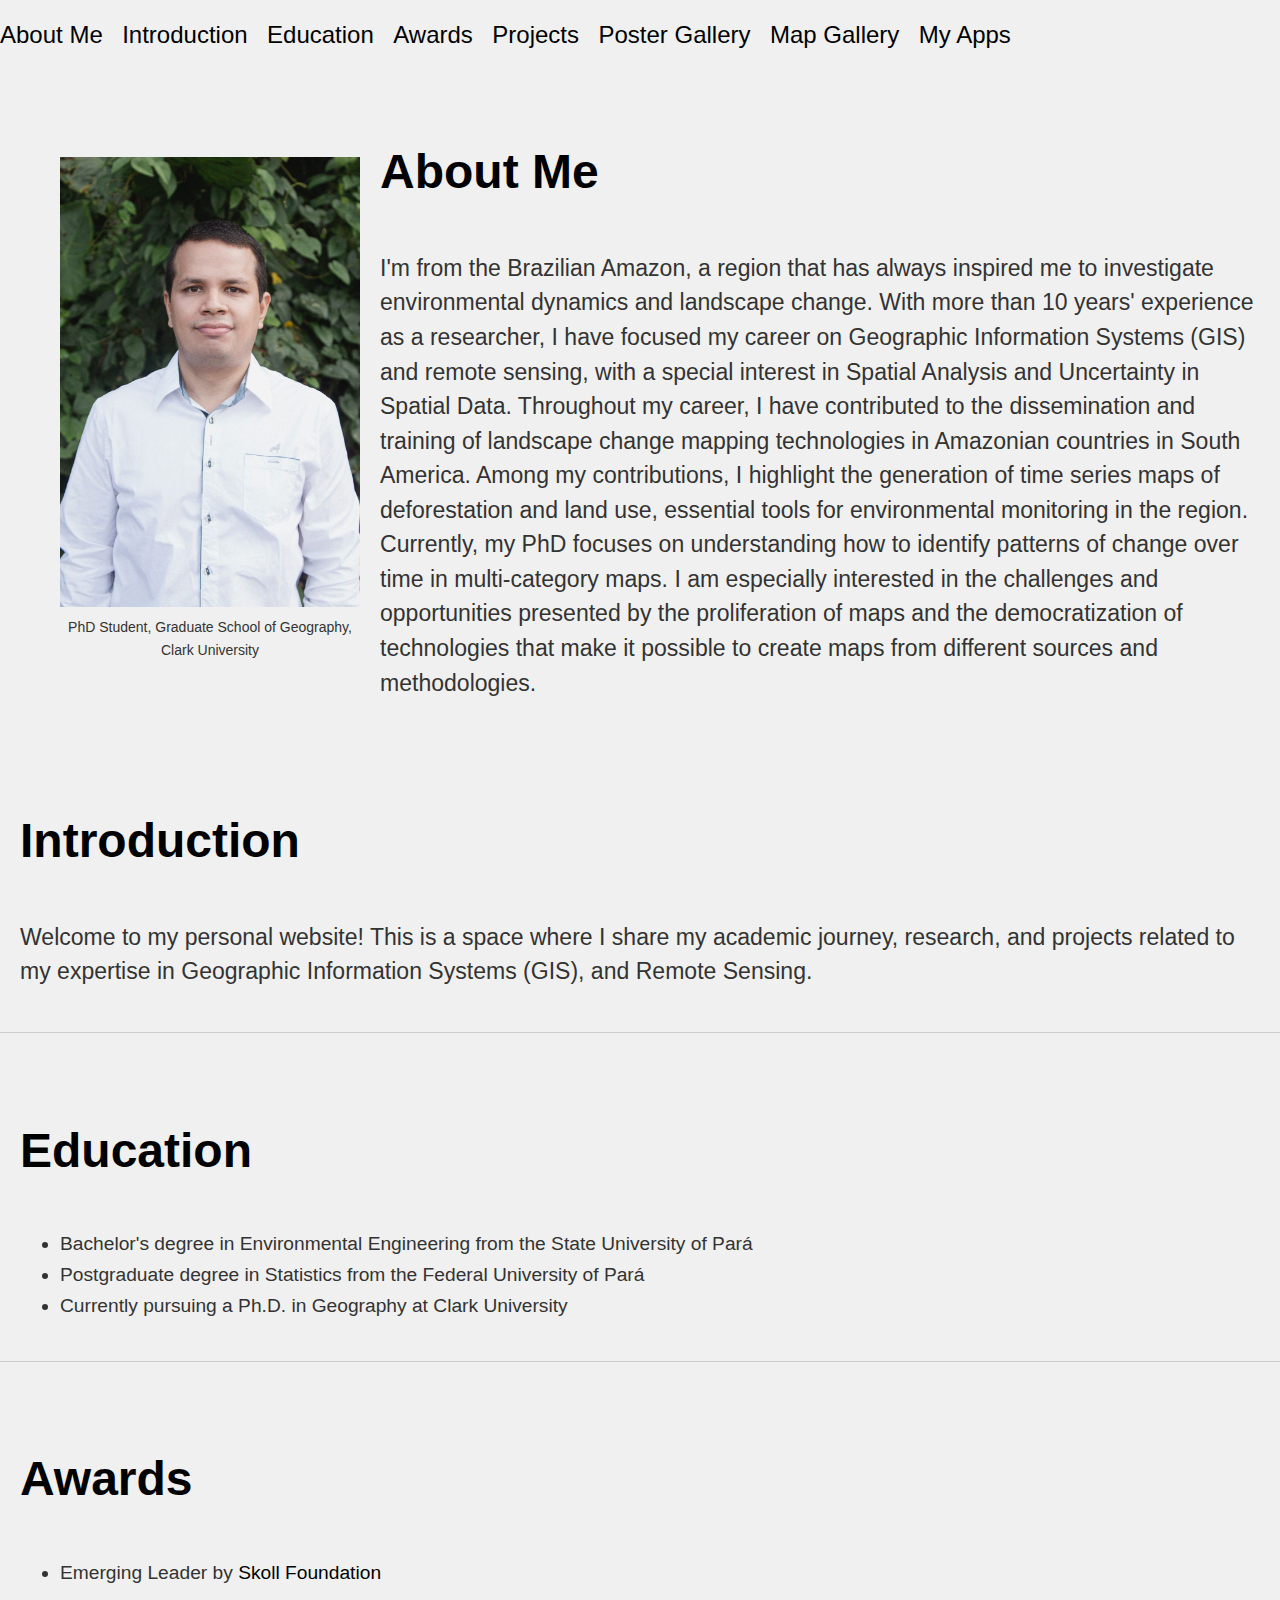
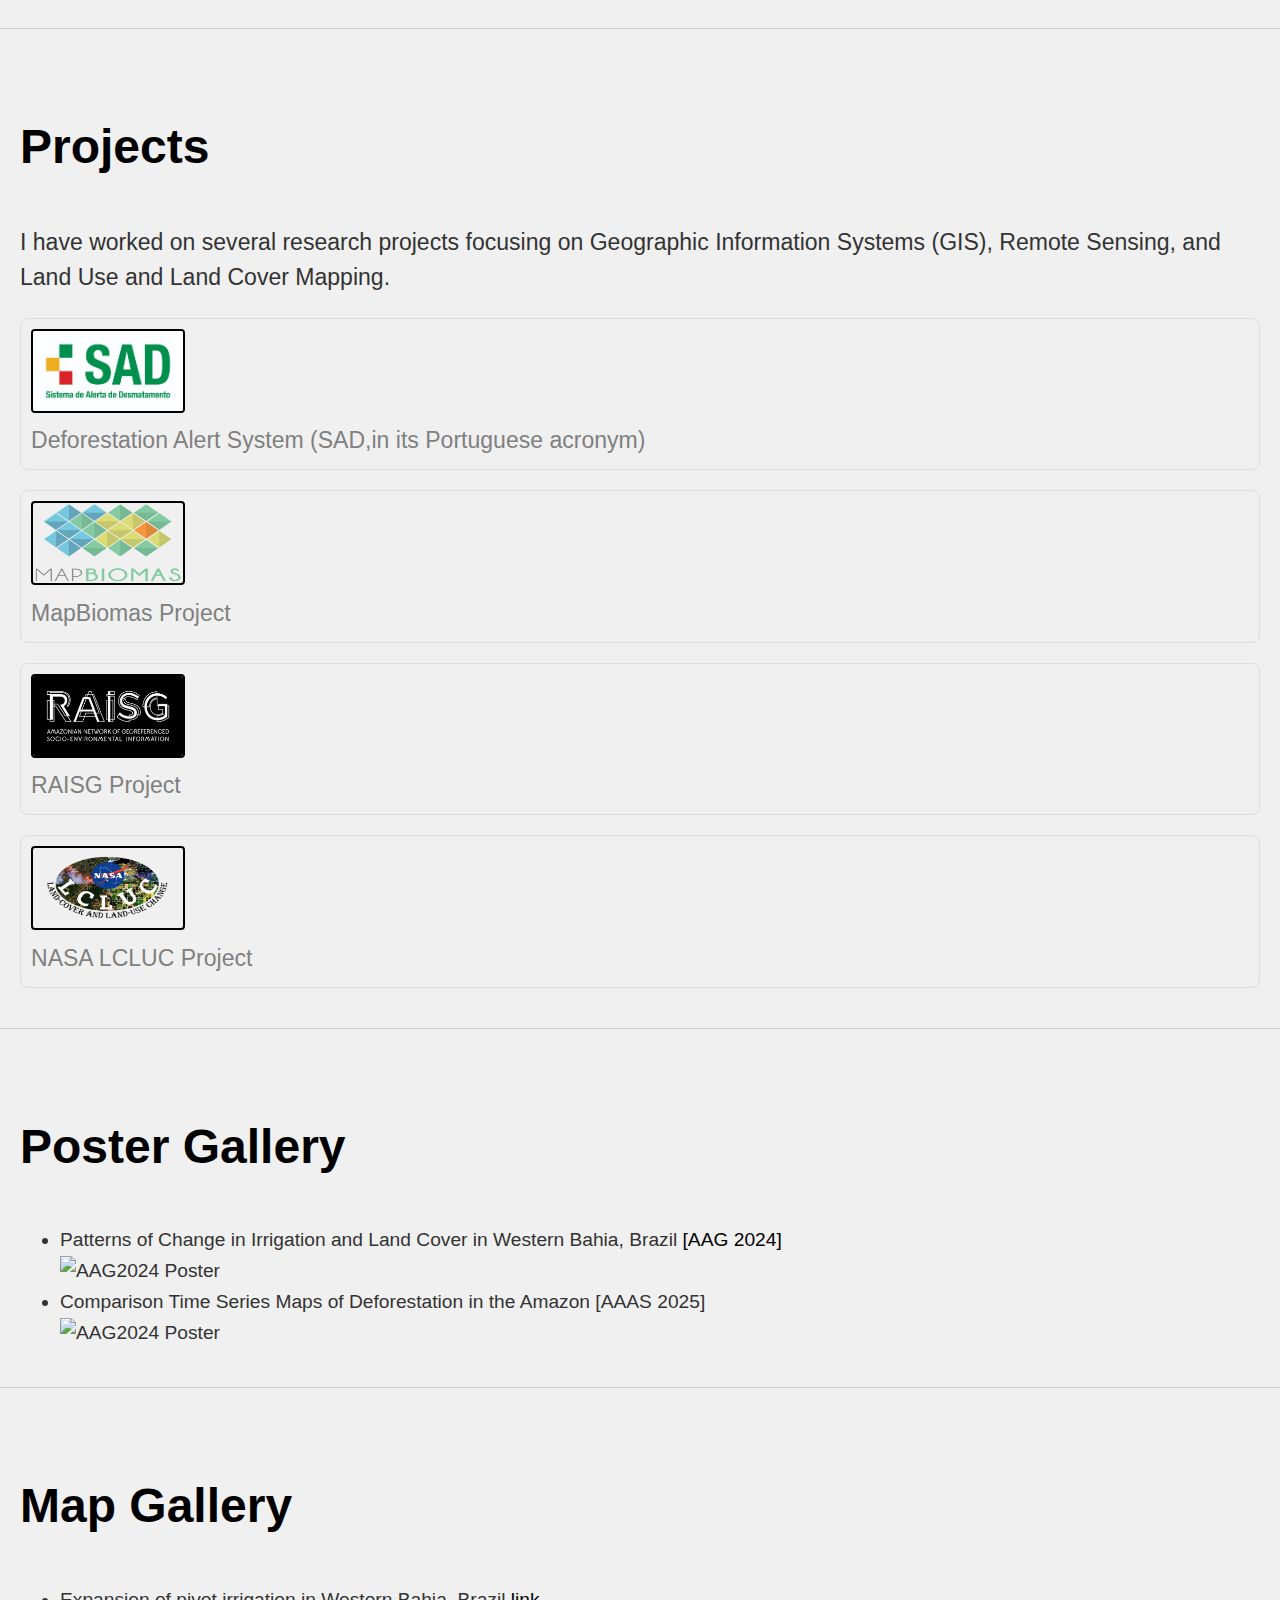
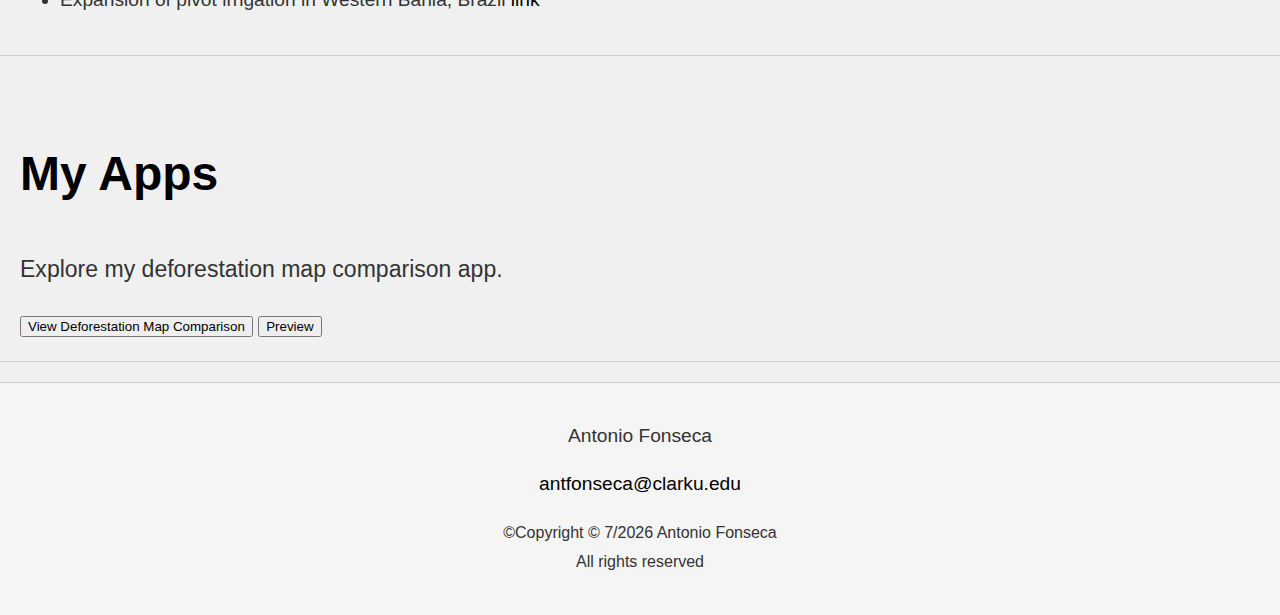
==== index.html @ 951af214 "updated" ====
<!DOCTYPE html>
<html class="no-js">
    <head>
        <meta charset="utf-8">
        <meta http-equiv="X-UA-Compatible" content="IE=edge">
        <title>Personal Website</title>
        <meta name="viewport" content="width=device-width, initial-scale=1.0">
        <link rel="stylesheet" href="styles.css">
    </head>
    <body>
        <!-- Header Navigation -->
        <header>
            <nav>
                <ul>
                    <li><a href="#about-me" aria-label="About Me">About Me</a></li>
                    <li><a href="#intro" aria-label="Introduction">Introduction</a></li>
                    <li><a href="#edu" aria-label="Education">Education</a></li>
                    <li><a href="#award" aria-label="Awards">Awards</a></li>
                    <li><a href="#Pro" aria-label="Projects">Projects</a></li>
                    <li><a href="#poster" aria-label="My Posters">Poster Gallery</a></li>
                    <li><a href="#map" aria-label="My Maps">Map Gallery</a></li>
                    <li><a href="#my-apps" aria-label="My Apps">My Apps</a></li>
                </ul>
            </nav>
        </header>

        <main>
            <!-- About Me Section -->
            <div class="intro-container" id="about-me">
                <figure>
                    <img class="headshot" src="photo_profile.jpg" alt="Profile Picture">
                    <figcaption style="font-size: 14px;">PhD Student, Graduate School of Geography, Clark University</figcaption>
                </figure>
                <div class="about-me">
                    <h2>About Me</h2>
                    <p>I'm from the Brazilian Amazon, a region that has always inspired me to investigate environmental dynamics and landscape change. With more than 10 years' experience as a researcher, I have focused my career on Geographic Information Systems (GIS) and remote sensing, with a special interest in Spatial Analysis and Uncertainty in Spatial Data.

                        Throughout my career, I have contributed to the dissemination and training of landscape change mapping technologies in Amazonian countries in South America. Among my contributions, I highlight the generation of time series maps of deforestation and land use, essential tools for environmental monitoring in the region.
                        
                        Currently, my PhD focuses on understanding how to identify patterns of change over time in multi-category maps. I am especially interested in the challenges and opportunities presented by the proliferation of maps and the democratization of technologies that make it possible to create maps from different sources and methodologies.</p>
                </div>
            </div>

            <!-- Introduction Section -->
            <section id="intro">
                <h2>Introduction</h2>
                <p>Welcome to my personal website! This is a space where I share my academic journey, research, and projects related to my expertise in Geographic Information Systems (GIS), and Remote Sensing.</p>
            </section>

            <!-- Education Section -->
            <section id="edu">
                <h2>Education</h2>
                <ul>
                    <li>Bachelor's degree in Environmental Engineering from the State University of Pará</li>
                    <li>Postgraduate degree in Statistics from the Federal University of Pará</li>
                    <li>Currently pursuing a Ph.D. in Geography at Clark University</li>
                </ul>
            </section>

            <!-- Award Section -->
            <section id="award">
                <h2>Awards</h2>
                <ul>
                    <li>Emerging Leader by <a href="https://skoll.org/community/emerging-leaders-initiative/" target="_blank">Skoll Foundation</a></li>
                </ul>
            </section>

            <!-- Projects Section -->
            <section id="Pro">
                <h2>Projects</h2>
                <p>I have worked on several research projects focusing on Geographic Information Systems (GIS), Remote Sensing, and Land Use and Land Cover Mapping.</p>

                <!-- SAD Logo with Link -->
                <div class="project-logo">
                    <figure>
                        <a href="https://imazon.org.br/en/imprensa/understanding-the-imazon-monitoring-system/" target="_blank" aria-label="Deforestation Alert System (SAD,in its Portuguese acronym)">
                            <img src="Logo_SAD.jpg" alt="SAD Logo">
                        </a>
                        <figcaption>Deforestation Alert System (SAD,in its Portuguese acronym)</figcaption>
                    </figure>
                </div>

                <!-- MapBiomas Logo with Link -->
                <div class="project-logo">
                    <figure>
                        <a href="https://brasil.mapbiomas.org/en/" target="_blank" aria-label="MapBiomas Project">
                            <img src="mapbiomas_logo.png" alt="MapBiomas Logo">
                        </a>
                        <figcaption>MapBiomas Project</figcaption>
                    </figure>
                </div>

                <!-- RAISG Logo with Link -->
                <div class="project-logo">
                    <figure>
                        <a href="https://www.raisg.org/en/" target="_blank" aria-label="RAISG Project">
                            <img src="raisg_logo.png" alt="RAISG Logo">
                        </a>
                        <figcaption>RAISG Project</figcaption>
                    </figure>
                </div>

                <!-- NASA LULC Logo with Link -->
                <div class="project-logo">
                    <figure style="margin-right: 20px;">
                        <a href="https://lcluc.umd.edu/node/39545" target="_blank" aria-label="NASA LCLUC Project">
                            <img src="nasa_lulc_logo.png" alt="NASA LULC Logo">
                        </a>
                        <figcaption>NASA LCLUC Project</figcaption>
                    </figure>
                </div>
            </section>

            <!-- Poster Section -->
            <section id="poster">
                <h2>Poster Gallery</h2>
                    <ul>
                        <li>Patterns of Change in Irrigation and Land Cover in Western Bahia, Brazil <a href="https://aag.secure-platform.com/aag2024/gallery/rounds/74/details/50856" target="_blank">[AAG 2024]</a></li>
                        <img src="https://raw.githubusercontent.com/antoniovfonseca/antoniovfonseca.github.io/main/antfonseca_aag2024poster.jpg" alt="AAG2024 Poster" width="50%" height="auto" />
                        <li>Comparison Time Series Maps of Deforestation in the Amazon [AAAS 2025]</li>
                        <img src="https://raw.githubusercontent.com/antoniovfonseca/antoniovfonseca.github.io/main/AAASEPosterAntonioFonseca1.jpg" alt="AAG2024 Poster" width="50%" height="auto" />
                    </ul>                    
            </section>

            <!-- Maps Section -->
            <section id="map">
                <h2>Map Gallery</h2>
                    <ul>
                        <li>Expansion of pivot irrigation in Western Bahia, Brazil <a href="https://antoniovfonseca.github.io/NASA/" target="_blank">link</a></li>
                    </ul>                    
            </section>

            <!-- My Apps Section -->
            <section id="my-apps">
                <h2>My Apps</h2>
                <p>Explore my deforestation map comparison app.</p>
                <button id="gee-app-button" aria-label="View Deforestation Map Comparison">View Deforestation Map Comparison</button>
                
                <!-- Add Open Pop-up Button -->
                <button id="open-popup" aria-label="Preview">Preview</button>
                
                <!-- Pop-up Window -->
                <div id="popup-window">
                    <!-- "X" Button to Close the Pop-up -->
                    <span id="close-btn" aria-label="Close Preview">&times;</span>
                    
                    <p>Overview of the GEE App:</p>
                    <img src="overview_app_gee.png" alt="GEE App Overview">
                </div>
            </section>
        </main>

        <!-- JavaScript for Buttons -->
        <script>
            // For GEE App Button
            const geeButton = document.getElementById('gee-app-button');
            geeButton.onclick = function() {
                window.open('https://ee-avfonseca.projects.earthengine.app/view/deforestation-map-comparison', '_blank');
            };

            // For Opening the Pop-up
            const open_button = document.getElementById('open-popup');
            const close_button = document.getElementById('close-btn');
            const popup = document.getElementById('popup-window');

            open_button.onclick = function() {
                popup.style.display = 'block';
            };

            close_button.onclick = function() {
                popup.style.display = 'none';
            };

            // Close the pop-up when clicking outside of it
            window.onclick = function(event) {
                if (event.target === popup) {
                    popup.style.display = 'none';
                }
            };
        </script>

        <!-- Footer Section -->
        <footer>
            <p>Antonio Fonseca</p>
            <p><a href="mailto:antfonseca@clarku.edu">antfonseca@clarku.edu</a></p>
            <p><small>&copy;Copyright &copy;
                <script>document.write(new Date().getMonth() + 1 + '/' + new Date().getFullYear());</script>
                Antonio Fonseca <br> All rights reserved</small></p>
        </footer>
    </body>
</html>
---- styles.css ----
/* Global styles for the entire page */
body {
    background-color: #f0f0f0;
    font-family: Arial, sans-serif;
    margin: 0;
    padding: 0;
    line-height: 1.6;
    color: #333;
    min-height: 100vh;
}

/* Styling for all sections */
section {
    font-size: 1.2em;
    padding: 20px;
    margin-bottom: 20px;
    border-bottom: 1px solid #ccc;
}

/* Style for all headings */
h2 {
    font-size: 2.5em;
    color: black;
}

/* Style for paragraphs */
p {
    font-size: 1.2em;
    line-height: 1.5;
}

/* Styling links inside figures in the project section */
.project-logo figure a {
    text-decoration: underline;
    color: darkgreen;
    transition: color 0.3s ease, text-decoration 0.3s ease;
}

/* Styling captions inside figures in the project section */
.project-logo figure figcaption {
    font-size: 1.2em;
    color: gray;
}

/* Style for all links */
a {
    color: black;
    text-decoration: none;
    transition: color 0.3s ease, text-decoration 0.3s ease;
}

a:hover {
    text-decoration: underline;
    color: darkblue;
}

/* Styling for navigation bar */
nav ul {
    list-style-type: none;
    padding: 0;
}

nav ul li {
    display: inline-block;
    margin-right: 15px;
    font-size: 1.5em;
}

/* Specific styling for the container with the profile picture */
.intro-container {
    display: flex;
    align-items: center;
    justify-content: flex-start;
    margin-top: 20px;
    padding: 20px;
    font-size: 1.2em;
}

.intro-container figure {
    margin-right: 20px; /* Space between the photo and text */
}

/* Styling for all figures and images */
figure {
    text-align: center;
}

img {
    max-width: 100%;
    height: auto;
}

/* Dimensions for the profile picture */
.headshot {
    max-width: 300px;
    height: auto;
}

/* Styles for project section */
.project-logo {
    display: flex;
    align-items: flex-start;
    justify-content: flex-start;
    margin-bottom: 20px;
    padding: 10px;
    border: 1px solid #ddd;
    border-radius: 8px;
    gap: 20px;
    margin-bottom: 20px;
    padding: 10px;
    border: 1px solid #ddd;
    border-radius: 8px;
}

.project-logo figure {
    margin: 0;
    text-align: left;
}

/* Fixed dimensions for project images */
.project-logo img {
    width: 150px;
    height: 80px;
    border: 2px solid black;
    border-radius: 4px;
}

/* Change link color */
.highlight_e {
    background-color: yellow;
}

/* Button color */
.highlight {
    background-color: yellow;
    border: 2px solid red;
    transition: background-color 0.5s ease;
}

/* Pop-up styling */
#popup-window {
    display: none;
    position: fixed;
    top: 20%;
    left: 30%;
    width: 40%;
    background-color: white;
    border: 2px solid black;
    padding: 20px;
    position: relative;
    box-shadow: 0 4px 8px rgba(0,0,0,0.1);
    border-radius: 8px;
}

#close-btn {
    position: absolute;
    top: 10px;
    right: 20px;
    cursor: pointer;
    font-size: 24px;
}

/* Styling for footer */
footer {
    background-color: #f5f5f5;
    border-top: 1px solid #ccc;
    padding: 20px;
    text-align: center;
}

/* Media Queries for Responsiveness */
@media (max-width: 768px) {
    nav ul li {
        display: block;
        margin-right: 0;
        margin-bottom: 10px;
    }
    .intro-container {
        flex-direction: column;
        align-items: flex-start;
    }
    .headshot {
        width: 100%;
        height: auto;
    }
    #popup-window {
        width: 80%;
        left: 10%;
    }
}

@media (max-width: 480px) {
    h2 {
        font-size: 2em;
    }
    p {
        font-size: 1.2em;
    }
    .project-logo img {
        width: 100px;
        height: 60px;
    }
}
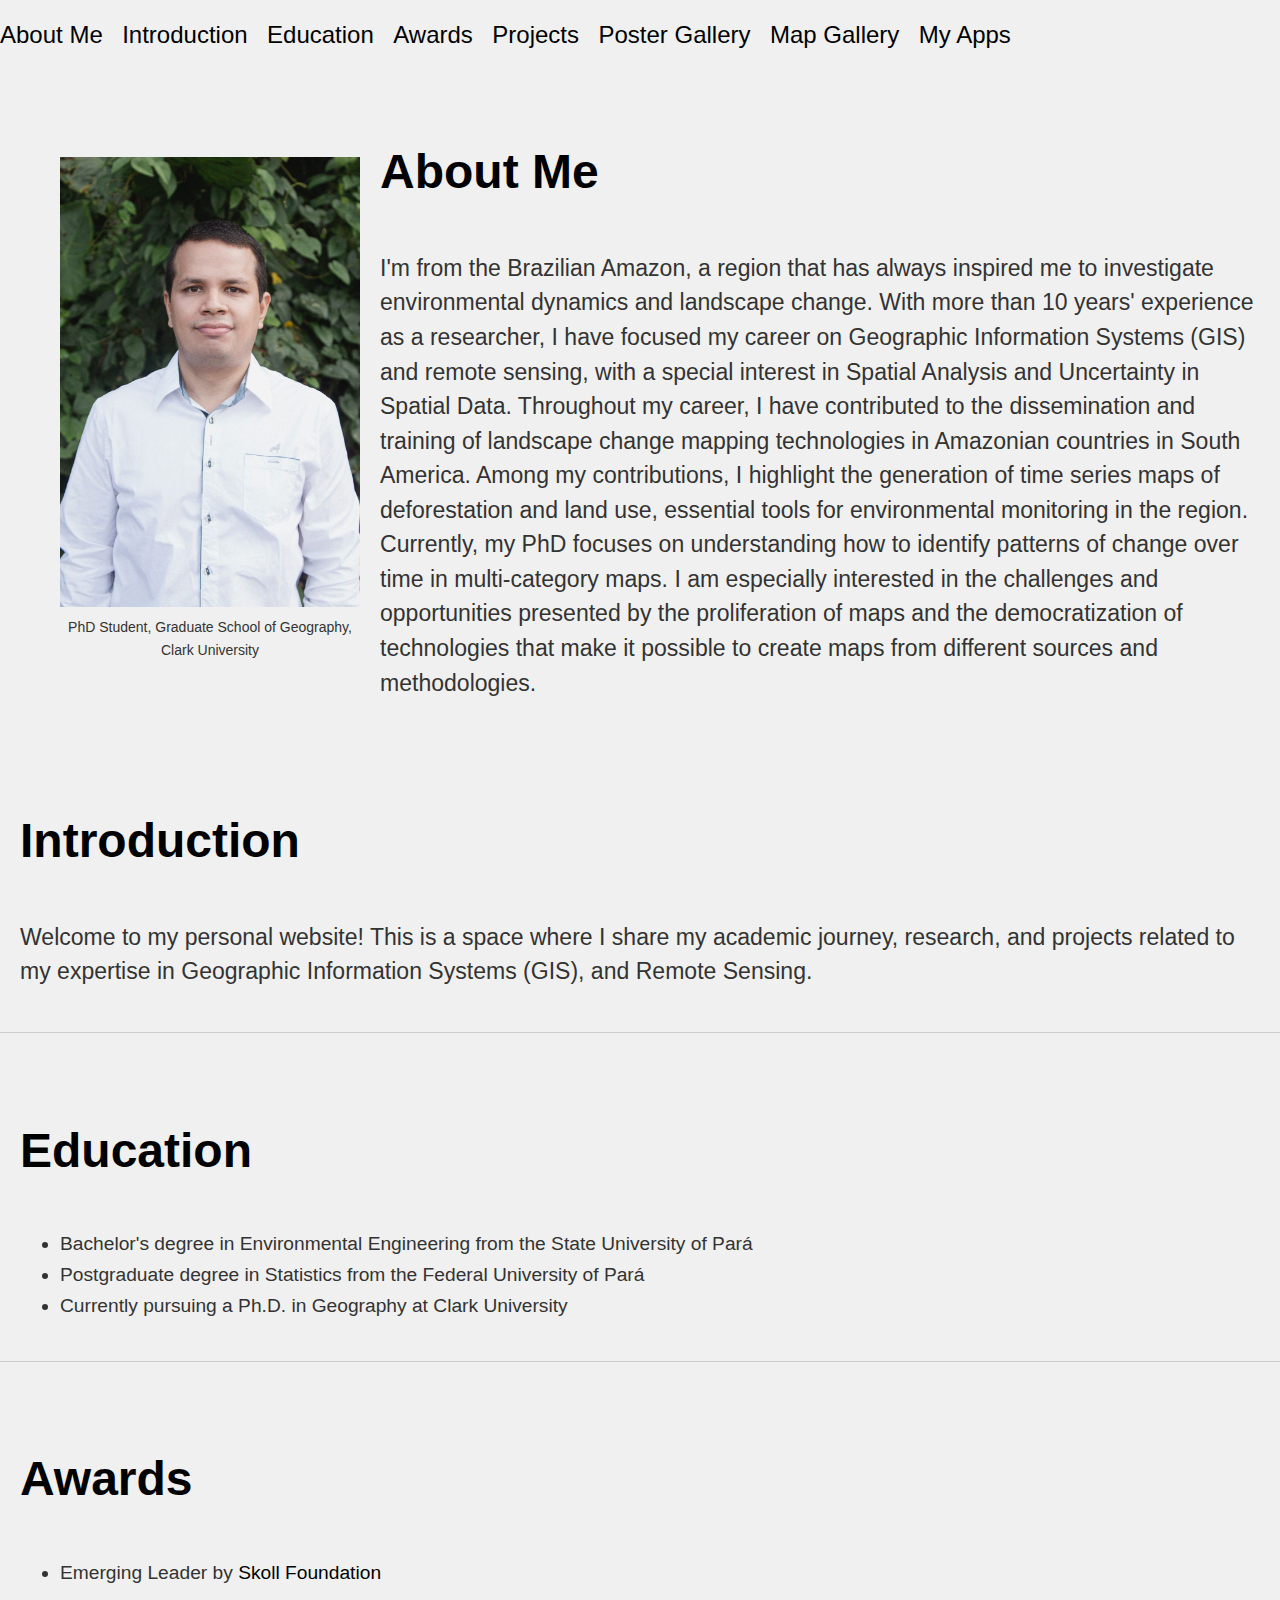
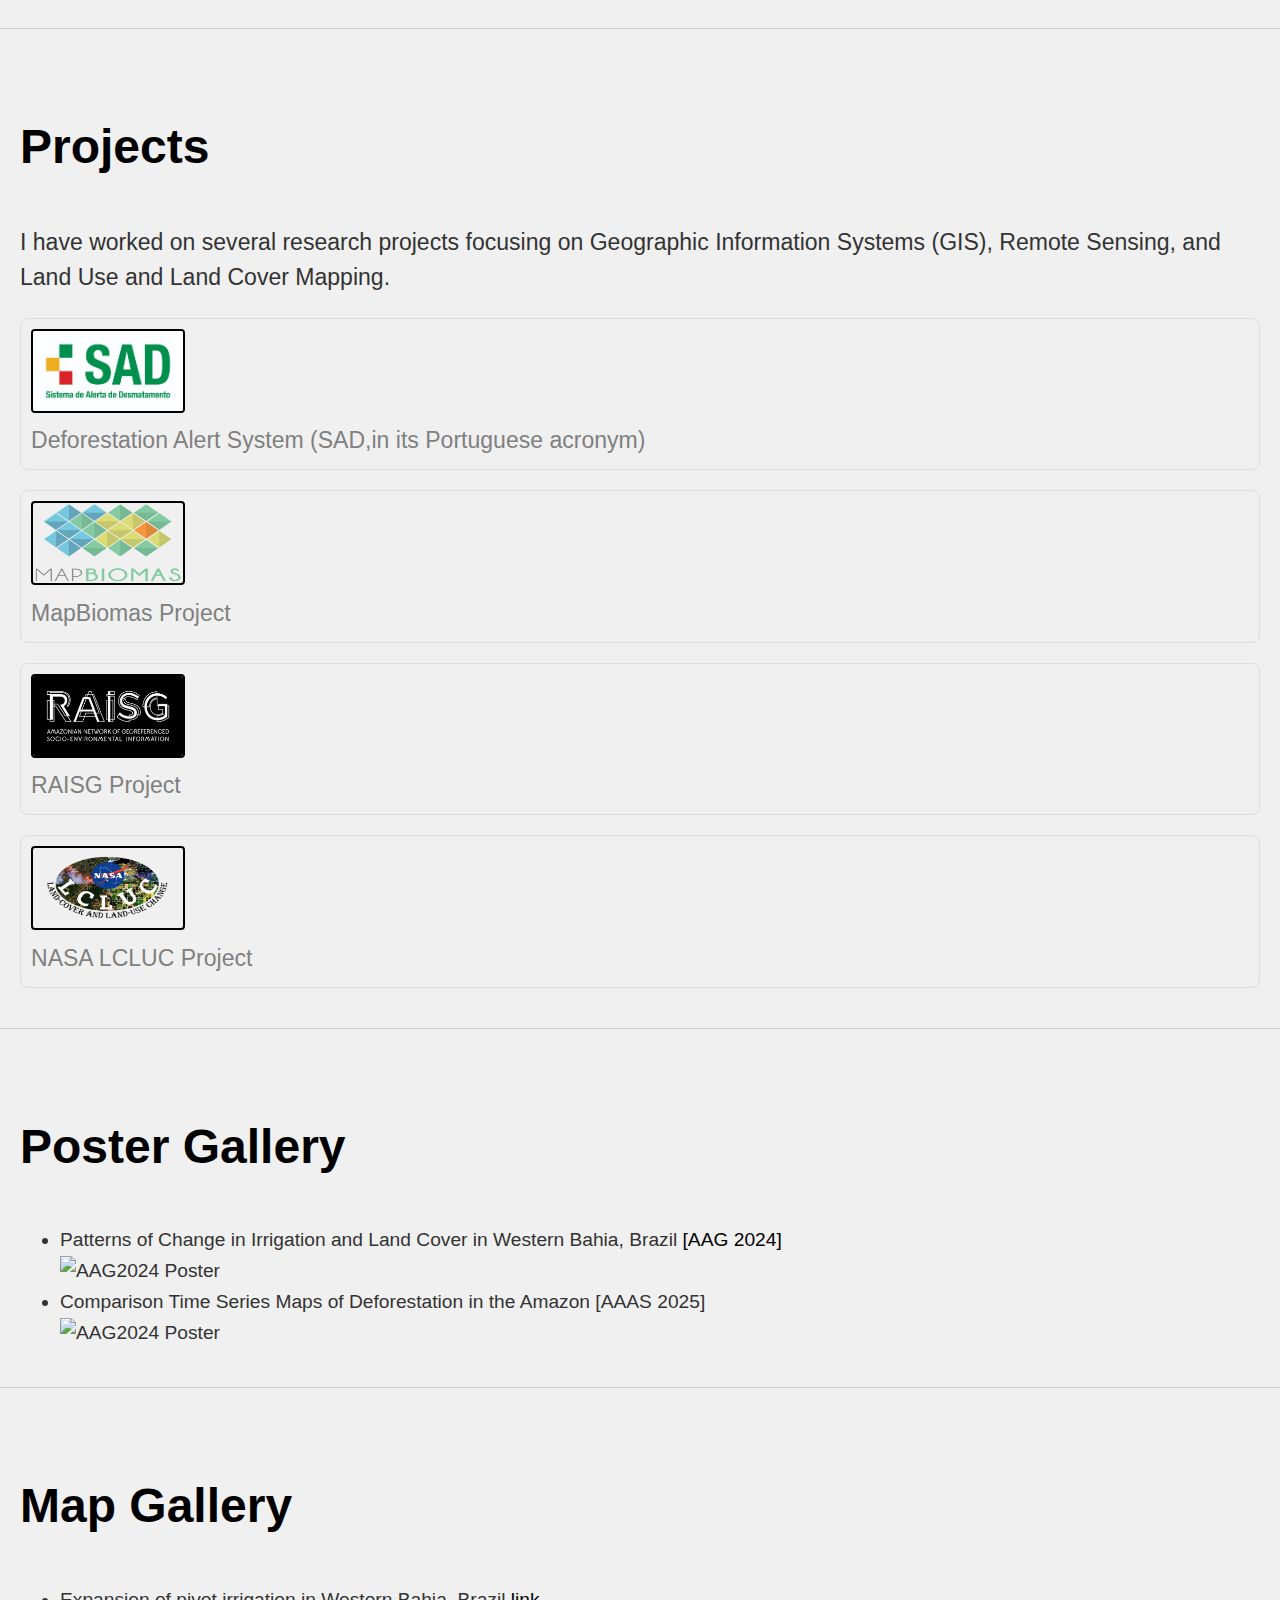
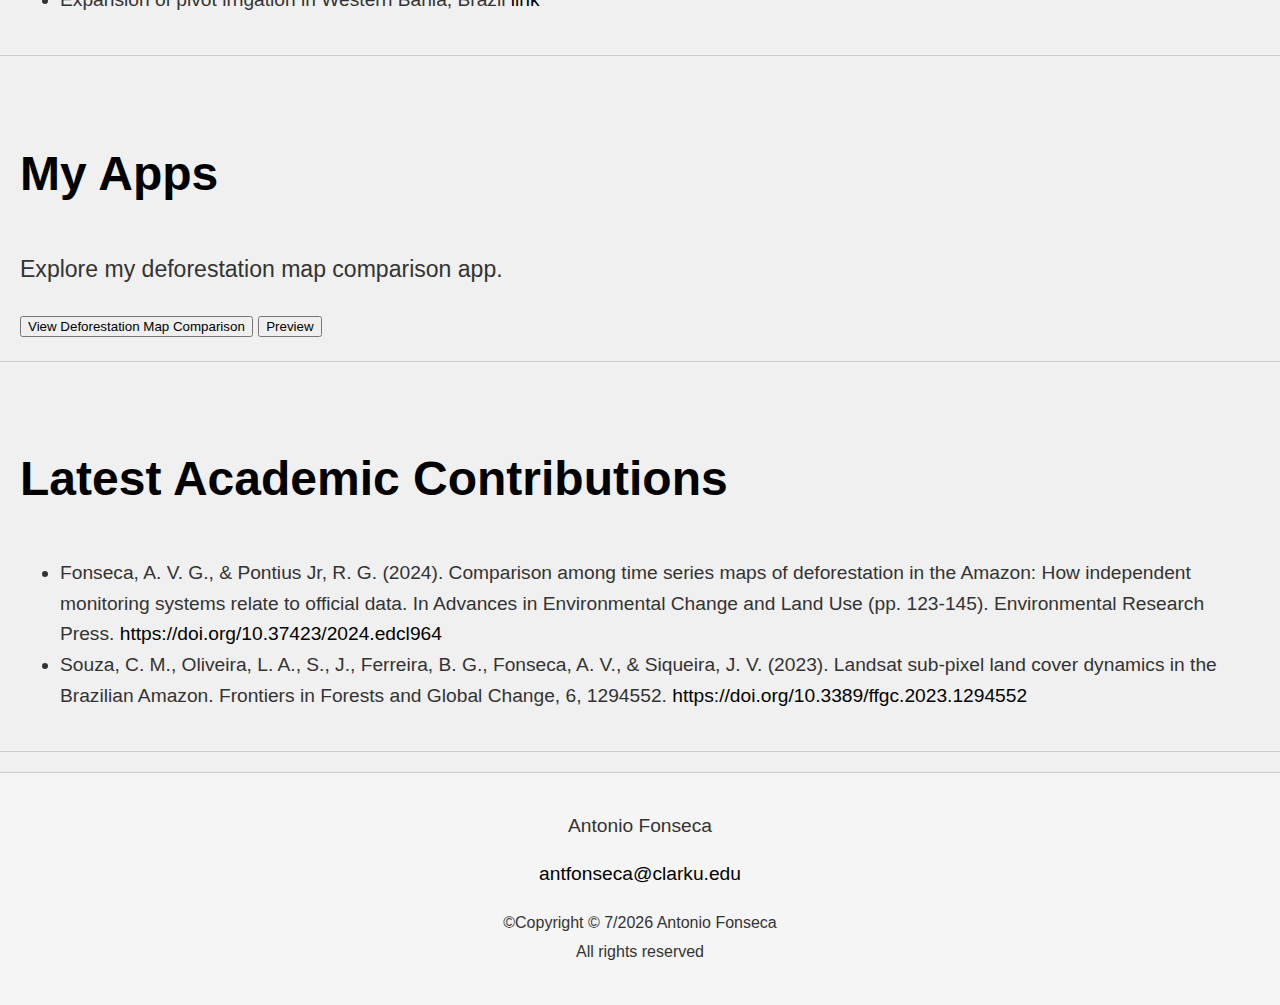
==== commit 0d4e8b24: "updated" ====
--- a/index.html
+++ b/index.html
@@ -179,6 +179,16 @@
             };
         </script>
 
+            <!-- Latest Academic Contributions -->
+            <section id="pub">
+                <h2>Latest Academic Contributions</h2>
+                    <ul>
+                        <li>Fonseca, A. V. G., & Pontius Jr, R. G. (2024). Comparison among time series maps of deforestation in the Amazon: How independent monitoring systems relate to official data. In Advances in Environmental Change and Land Use (pp. 123-145). Environmental Research Press. <a href="https://doi.org/10.37423/2024.edcl964" target="_blank">https://doi.org/10.37423/2024.edcl964</a></li>
+                        
+                        <li>Souza, C. M., Oliveira, L. A., S., J., Ferreira, B. G., Fonseca, A. V., & Siqueira, J. V. (2023). Landsat sub-pixel land cover dynamics in the Brazilian Amazon. Frontiers in Forests and Global Change, 6, 1294552. <a href="https://doi.org/10.3389/ffgc.2023.1294552" target="_blank">https://doi.org/10.3389/ffgc.2023.1294552</a></li>
+                    </ul>                    
+            </section>
+
         <!-- Footer Section -->
         <footer>
             <p>Antonio Fonseca</p>
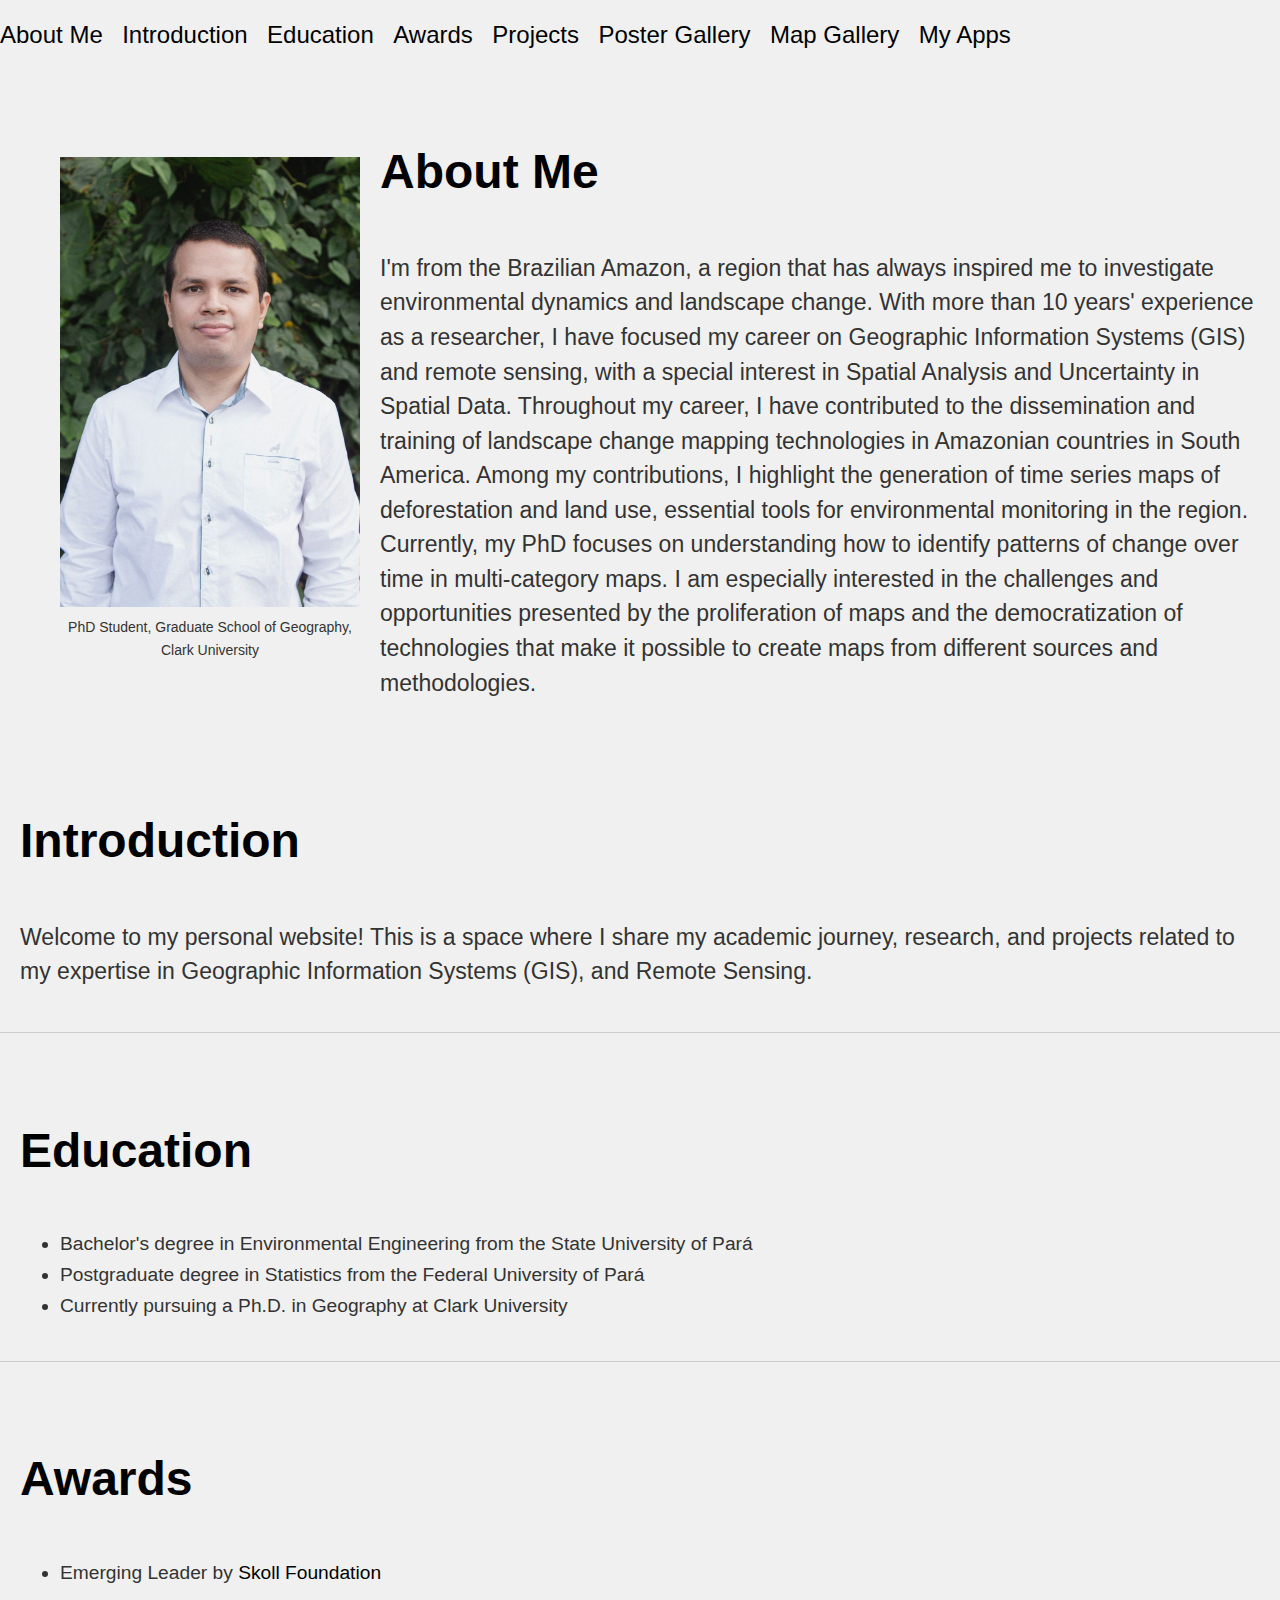
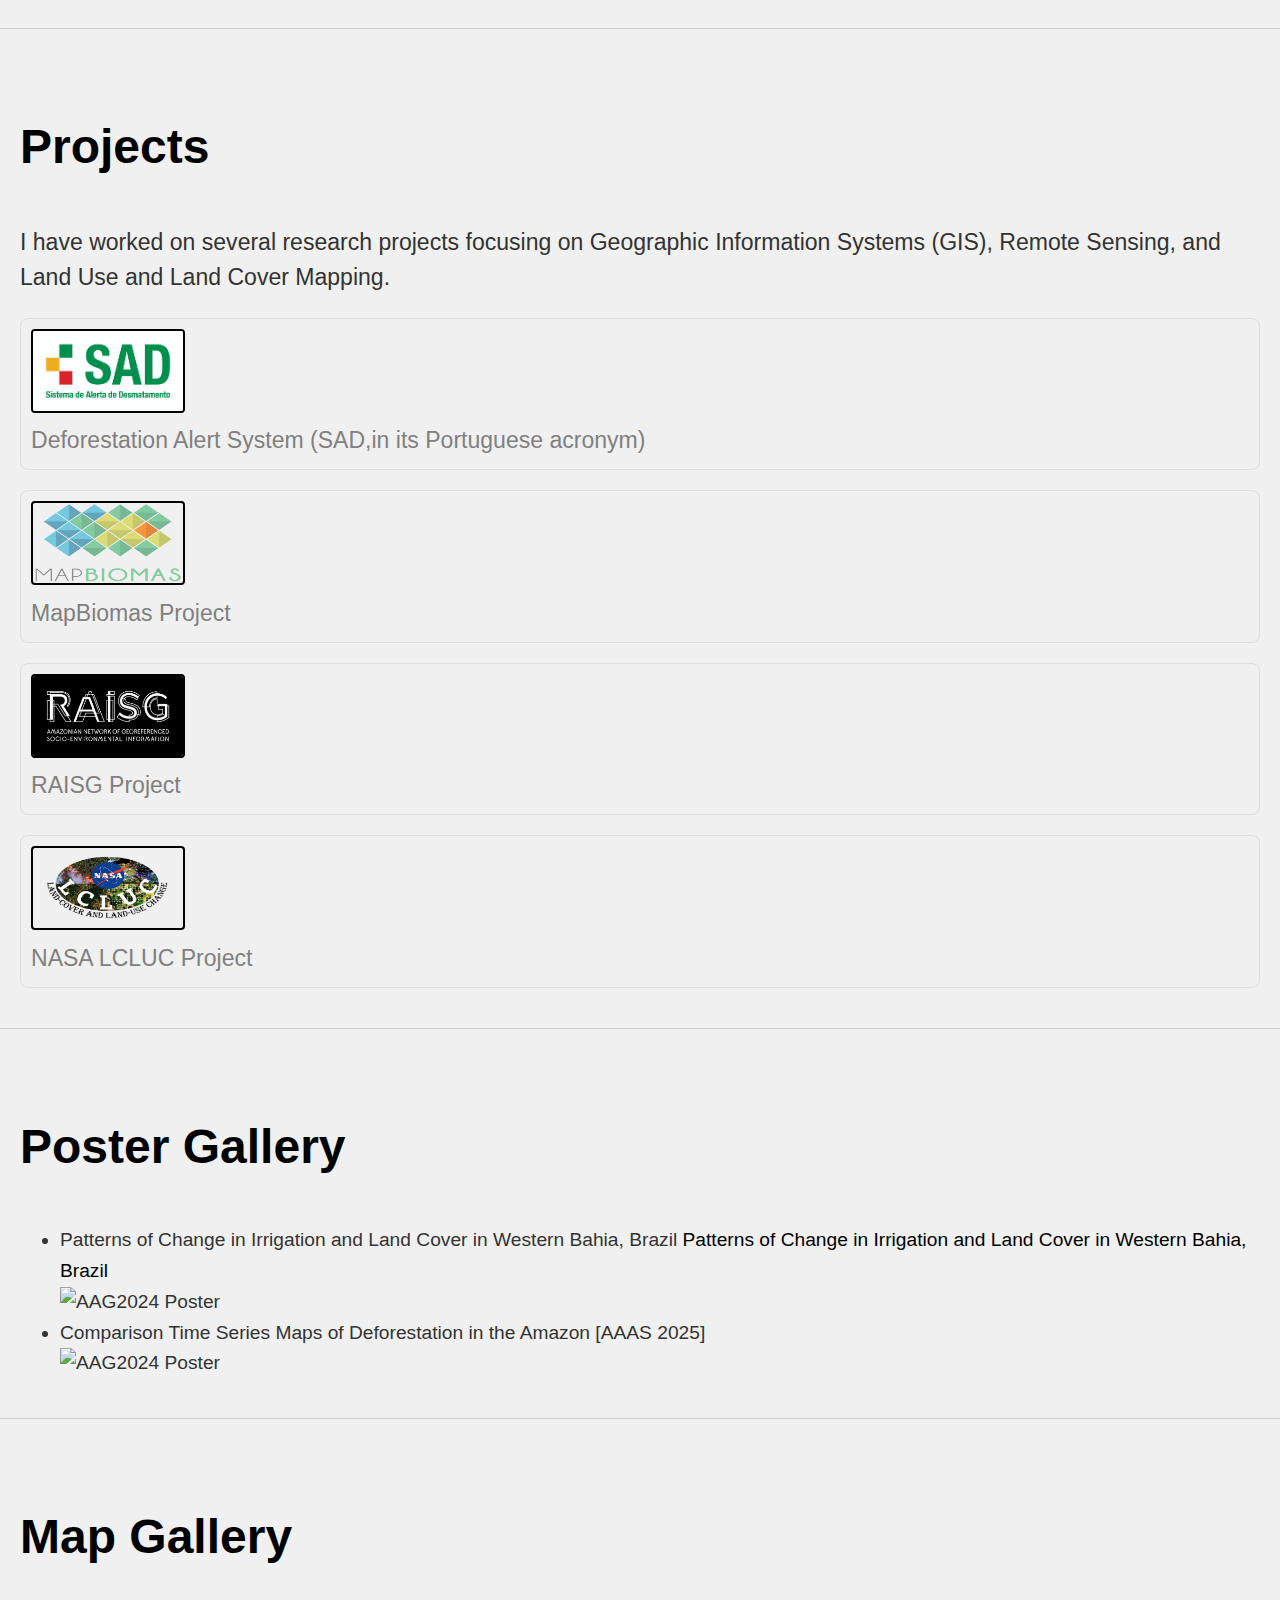
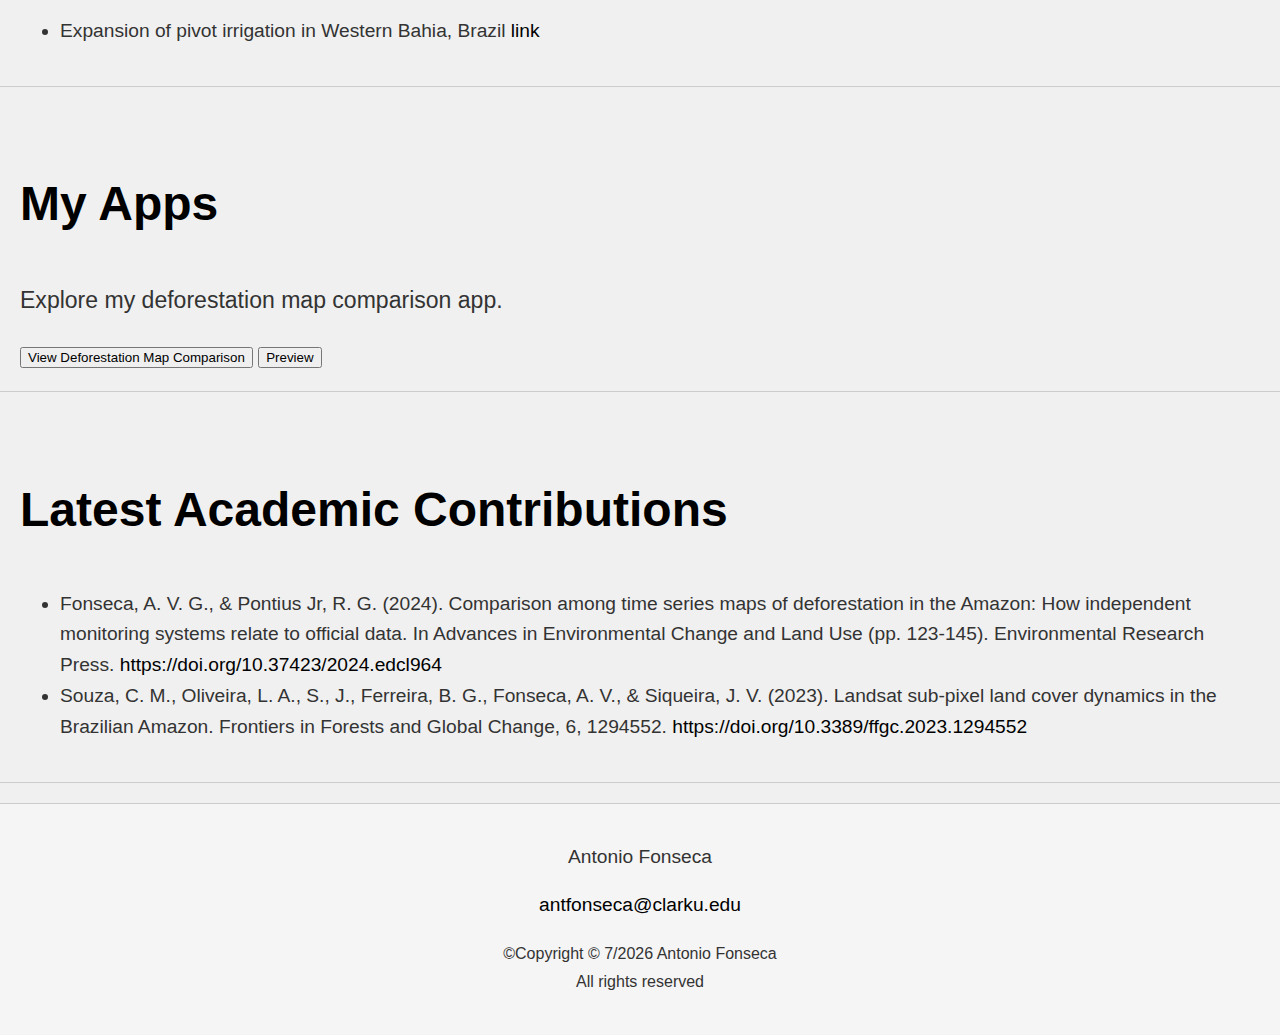
==== commit c11847e8: "updated" ====
--- a/index.html
+++ b/index.html
@@ -115,7 +115,7 @@
             <section id="poster">
                 <h2>Poster Gallery</h2>
                     <ul>
-                        <li>Patterns of Change in Irrigation and Land Cover in Western Bahia, Brazil <a href="https://aag.secure-platform.com/aag2024/gallery/rounds/74/details/50856" target="_blank">[AAG 2024]</a></li>
+                        <li>Patterns of Change in Irrigation and Land Cover in Western Bahia, Brazil <a href="https://aag.secure-platform.com/aag2024/gallery/rounds/74/details/50856" target="_blank">Patterns of Change in Irrigation and Land Cover in Western Bahia, Brazil</a></li>
                         <img src="https://raw.githubusercontent.com/antoniovfonseca/antoniovfonseca.github.io/main/antfonseca_aag2024poster.jpg" alt="AAG2024 Poster" width="50%" height="auto" />
                         <li>Comparison Time Series Maps of Deforestation in the Amazon [AAAS 2025]</li>
                         <img src="https://raw.githubusercontent.com/antoniovfonseca/antoniovfonseca.github.io/main/AAASEPosterAntonioFonseca1.jpg" alt="AAG2024 Poster" width="50%" height="auto" />
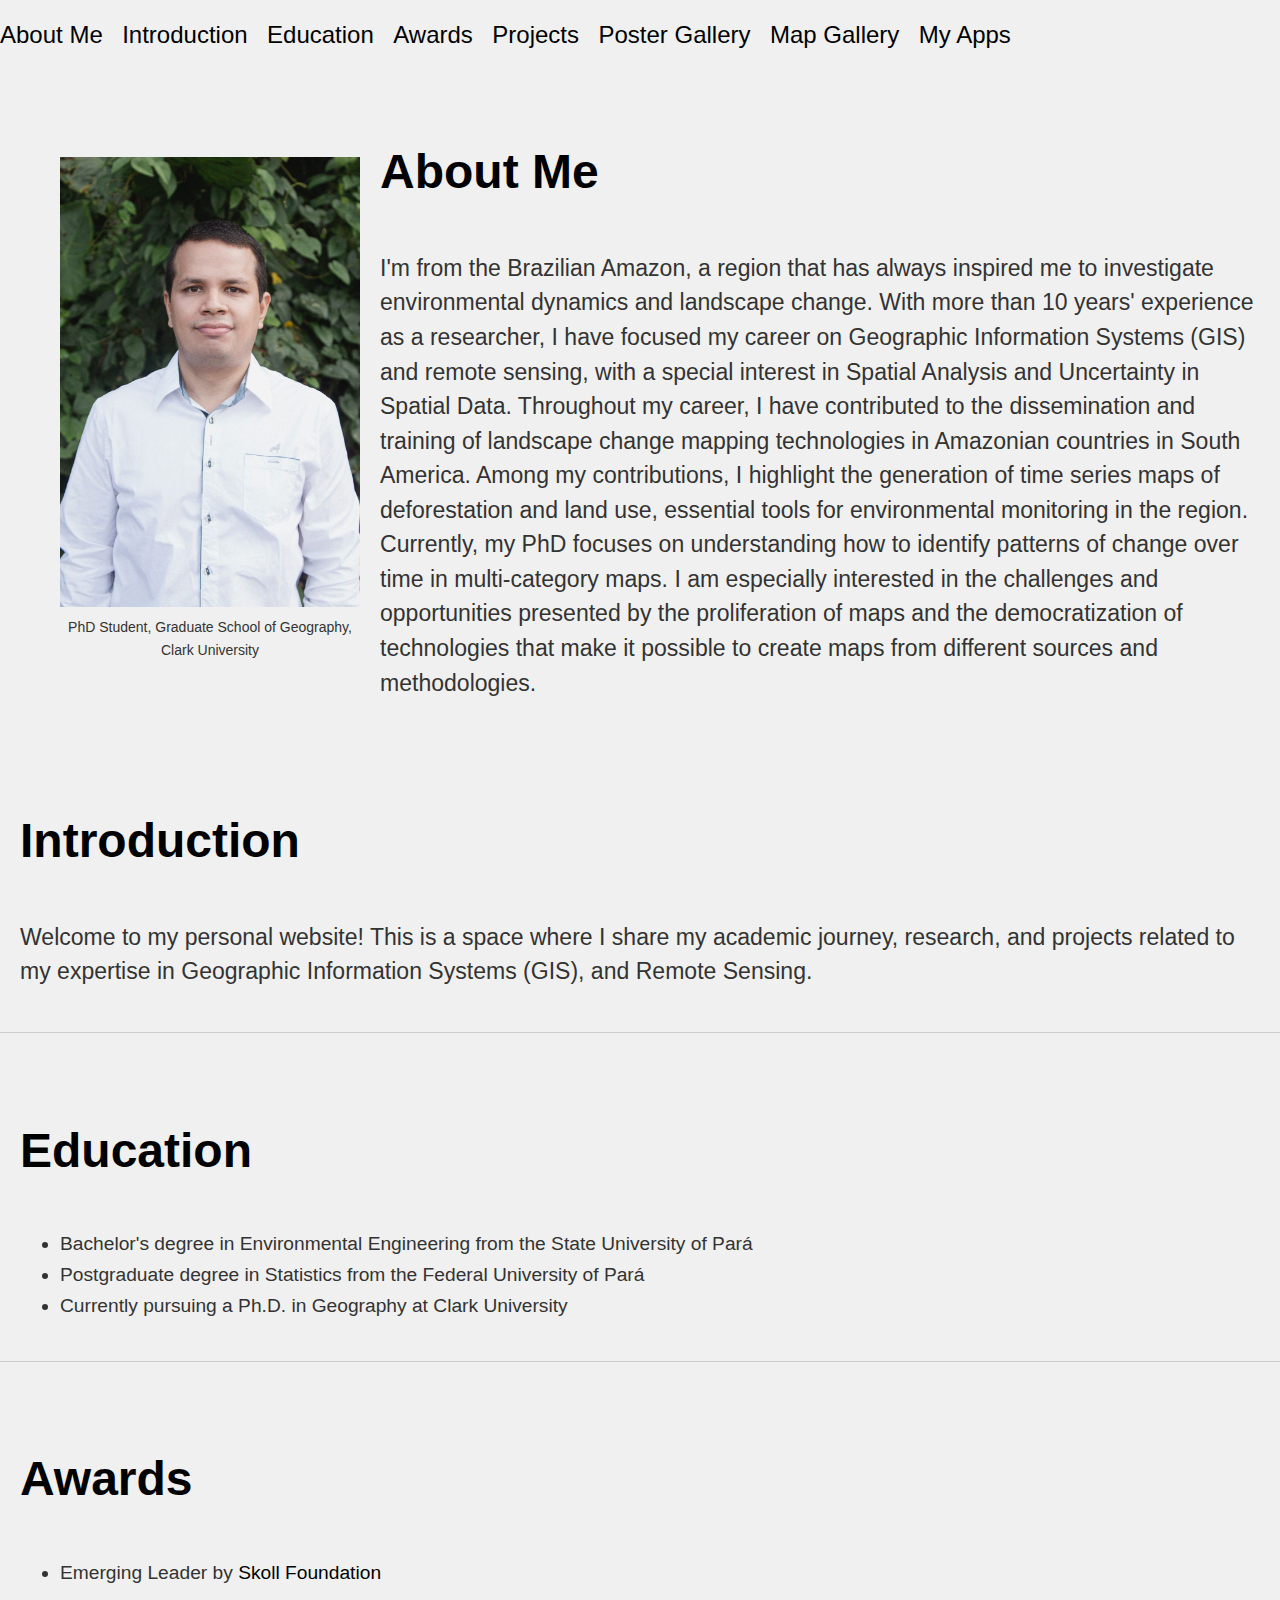
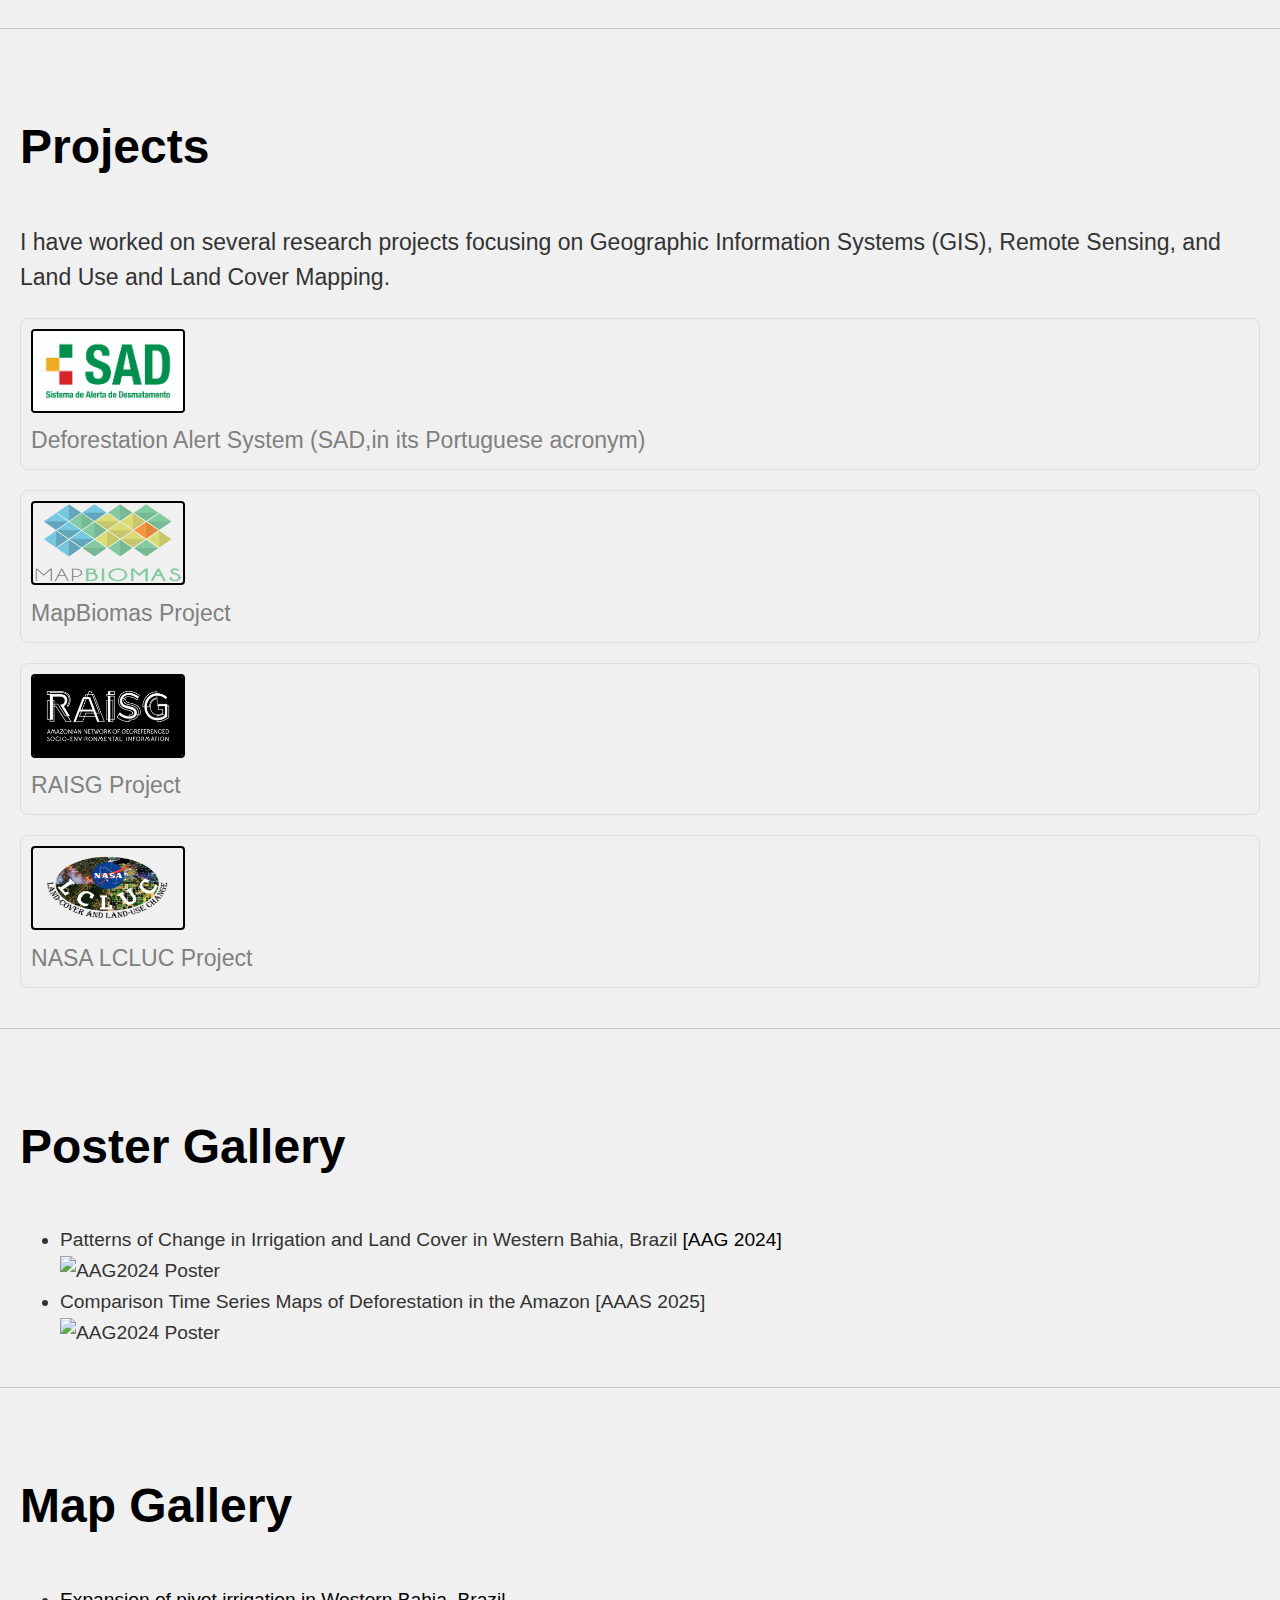
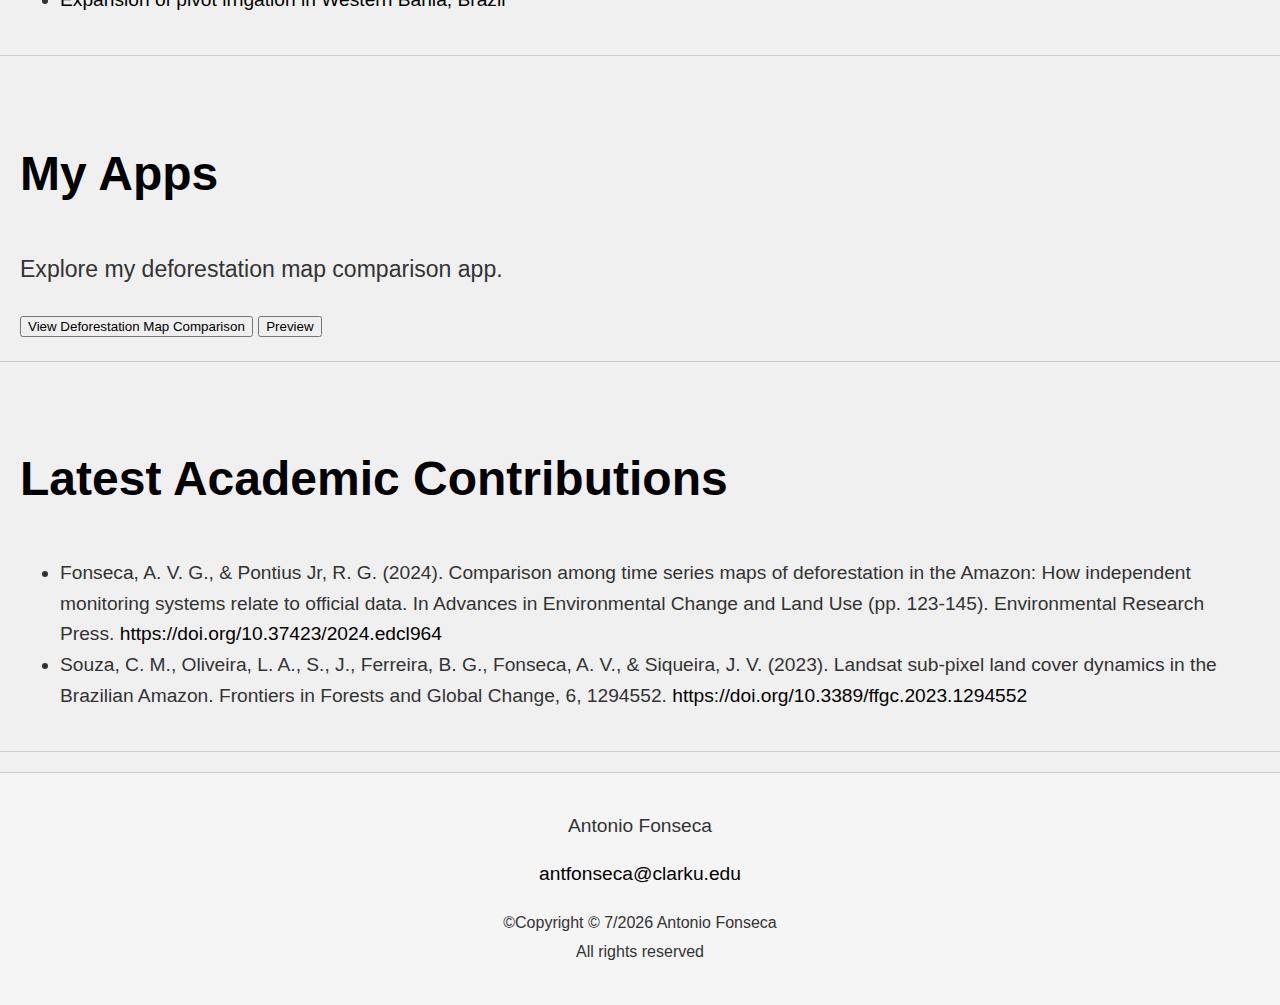
==== commit 7b40db28: "updated" ====
--- a/index.html
+++ b/index.html
@@ -115,7 +115,7 @@
             <section id="poster">
                 <h2>Poster Gallery</h2>
                     <ul>
-                        <li>Patterns of Change in Irrigation and Land Cover in Western Bahia, Brazil <a href="https://aag.secure-platform.com/aag2024/gallery/rounds/74/details/50856" target="_blank">Patterns of Change in Irrigation and Land Cover in Western Bahia, Brazil</a></li>
+                        <li>Patterns of Change in Irrigation and Land Cover in Western Bahia, Brazil <a href="https://aag.secure-platform.com/aag2024/gallery/rounds/74/details/50856" target="_blank">[AAG 2024]</a></li>
                         <img src="https://raw.githubusercontent.com/antoniovfonseca/antoniovfonseca.github.io/main/antfonseca_aag2024poster.jpg" alt="AAG2024 Poster" width="50%" height="auto" />
                         <li>Comparison Time Series Maps of Deforestation in the Amazon [AAAS 2025]</li>
                         <img src="https://raw.githubusercontent.com/antoniovfonseca/antoniovfonseca.github.io/main/AAASEPosterAntonioFonseca1.jpg" alt="AAG2024 Poster" width="50%" height="auto" />
@@ -126,7 +126,7 @@
             <section id="map">
                 <h2>Map Gallery</h2>
                     <ul>
-                        <li>Expansion of pivot irrigation in Western Bahia, Brazil <a href="https://antoniovfonseca.github.io/NASA/" target="_blank">link</a></li>
+                        <li><a href="https://antoniovfonseca.github.io/NASA/" target="_blank">Expansion of pivot irrigation in Western Bahia, Brazil</a></li>
                     </ul>                    
             </section>
 
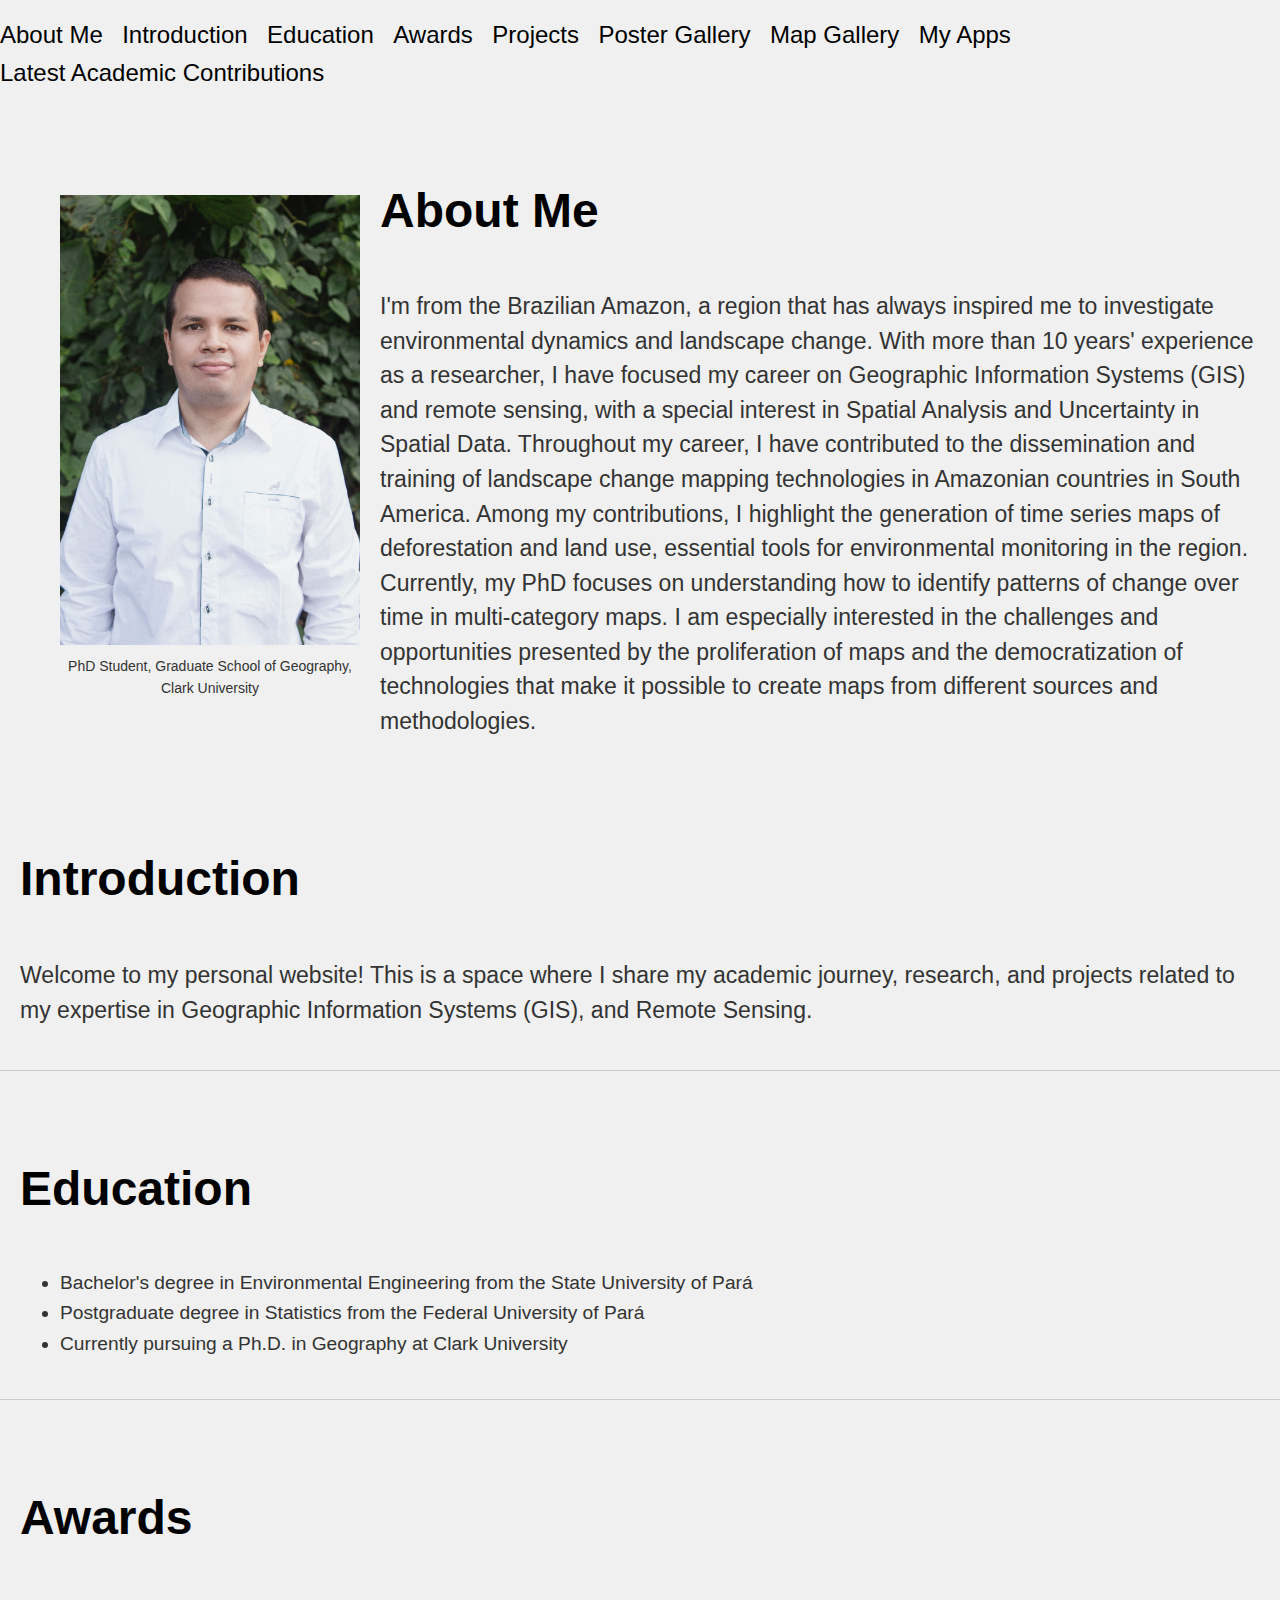
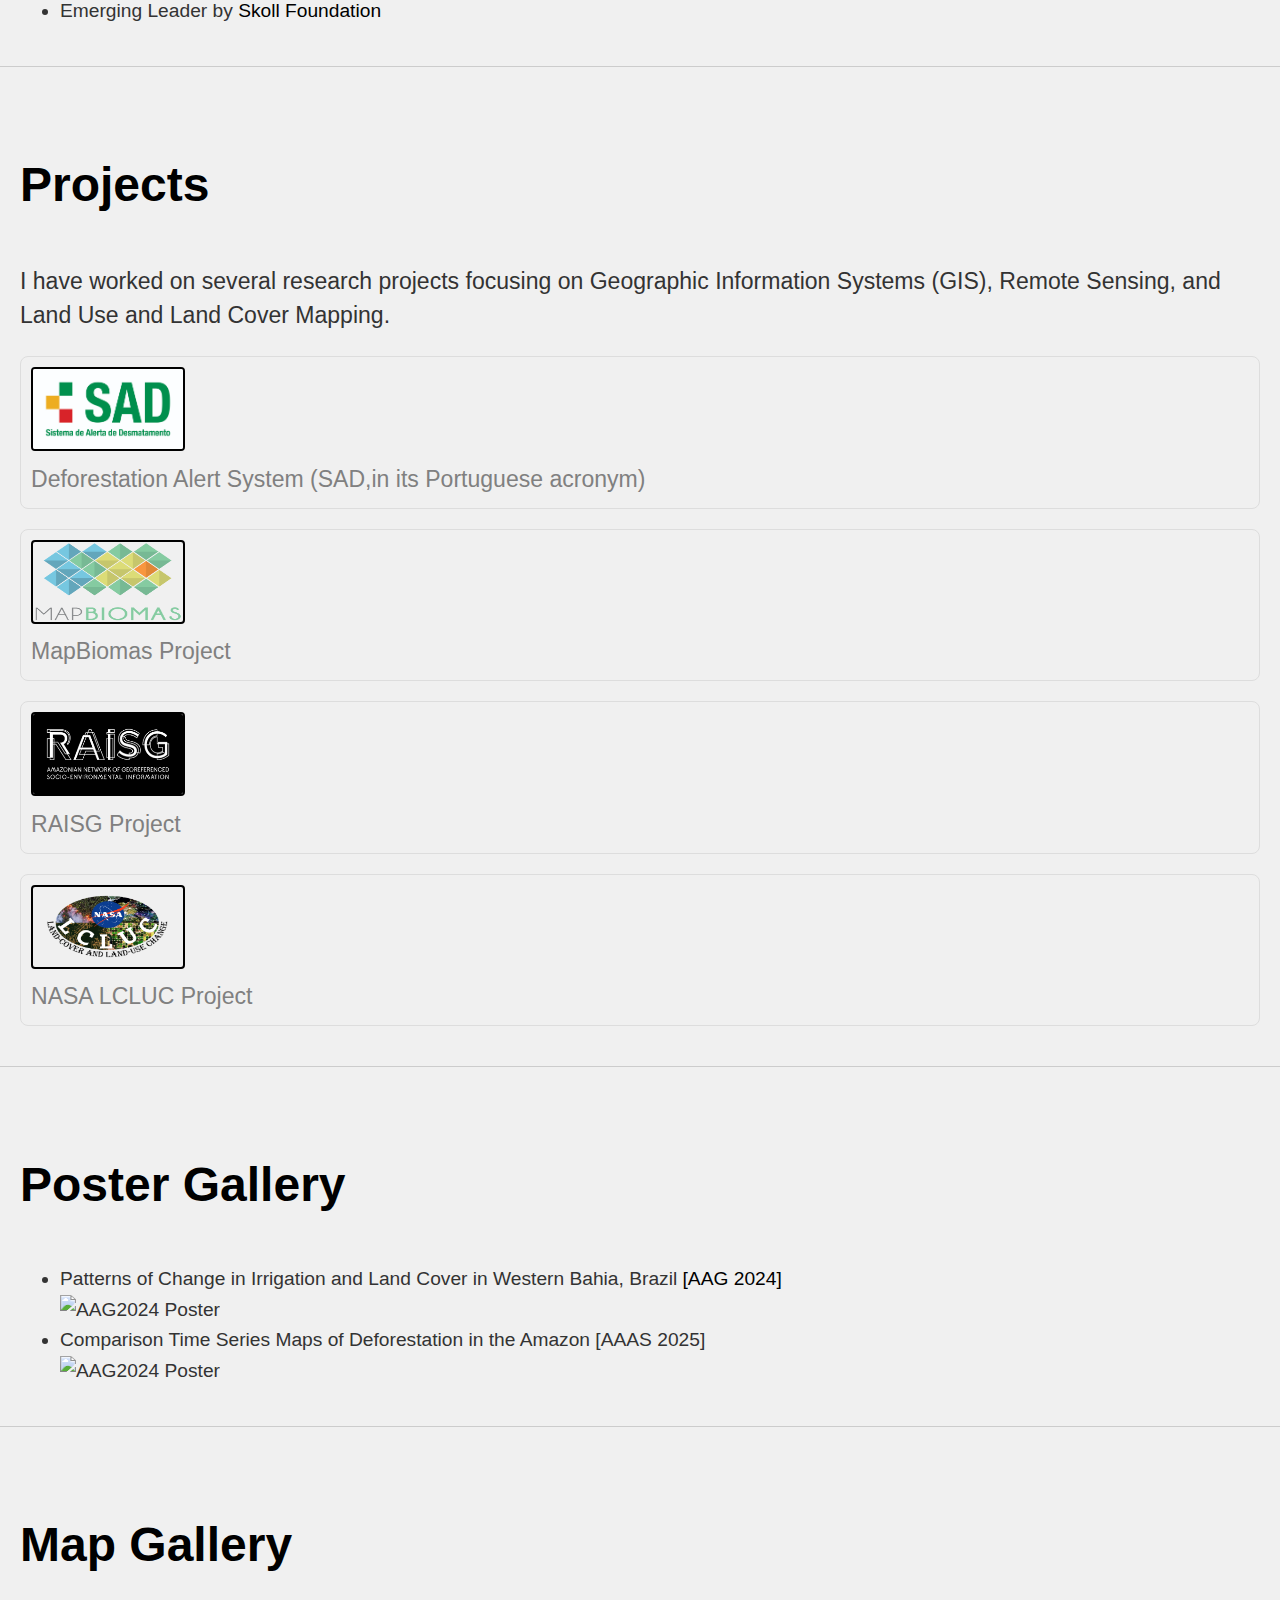
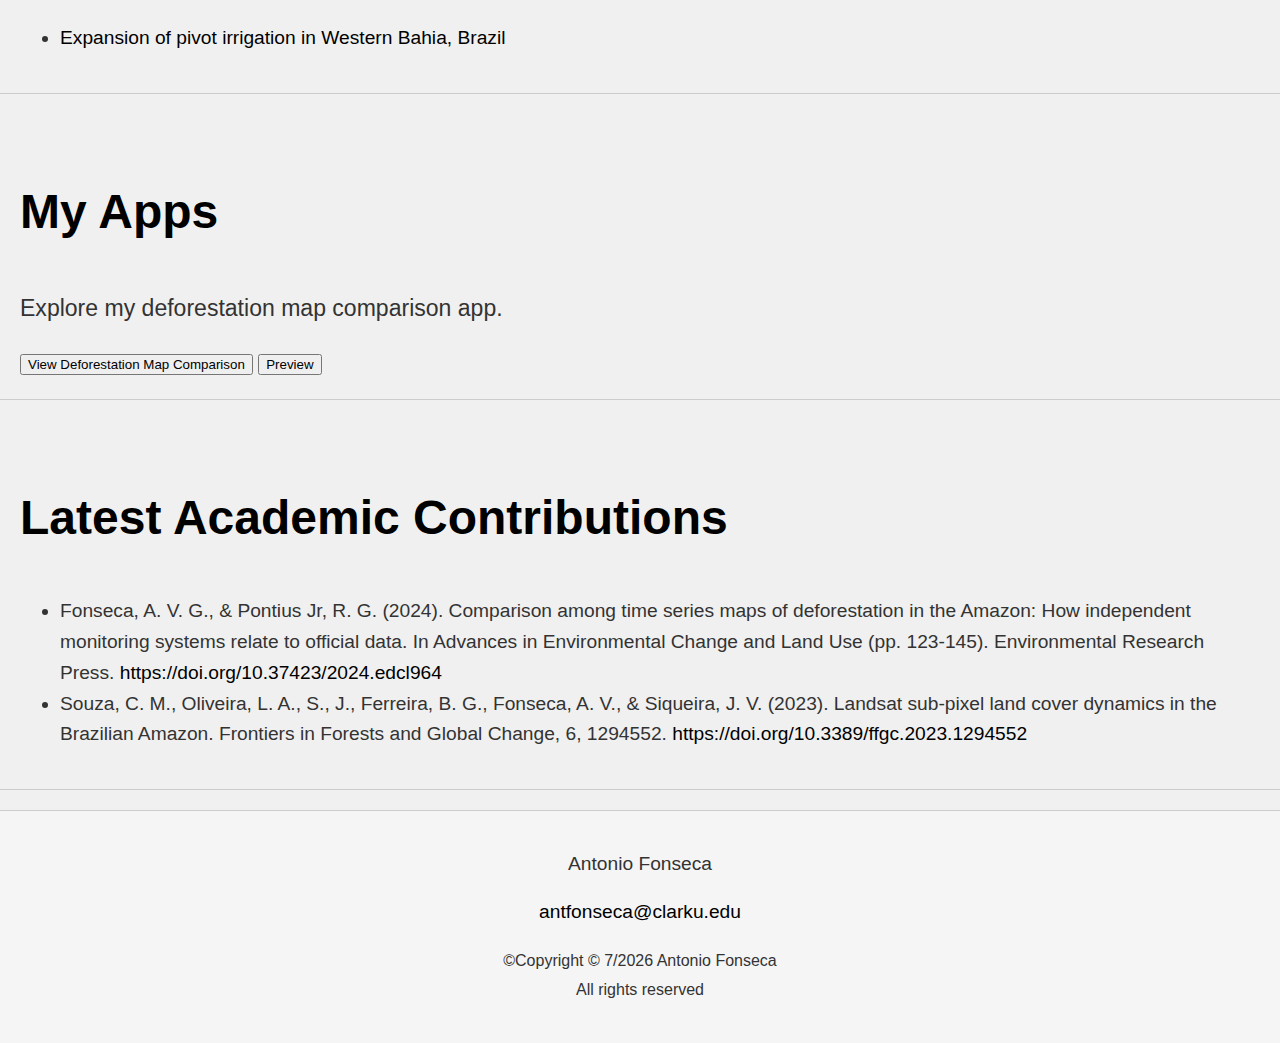
==== commit f946dc42: "updated" ====
--- a/index.html
+++ b/index.html
@@ -20,6 +20,7 @@
                     <li><a href="#poster" aria-label="My Posters">Poster Gallery</a></li>
                     <li><a href="#map" aria-label="My Maps">Map Gallery</a></li>
                     <li><a href="#my-apps" aria-label="My Apps">My Apps</a></li>
+                    <li><a href="#my-apps" aria-label="Latest Academic Contributions">Latest Academic Contributions</a></li>
                 </ul>
             </nav>
         </header>
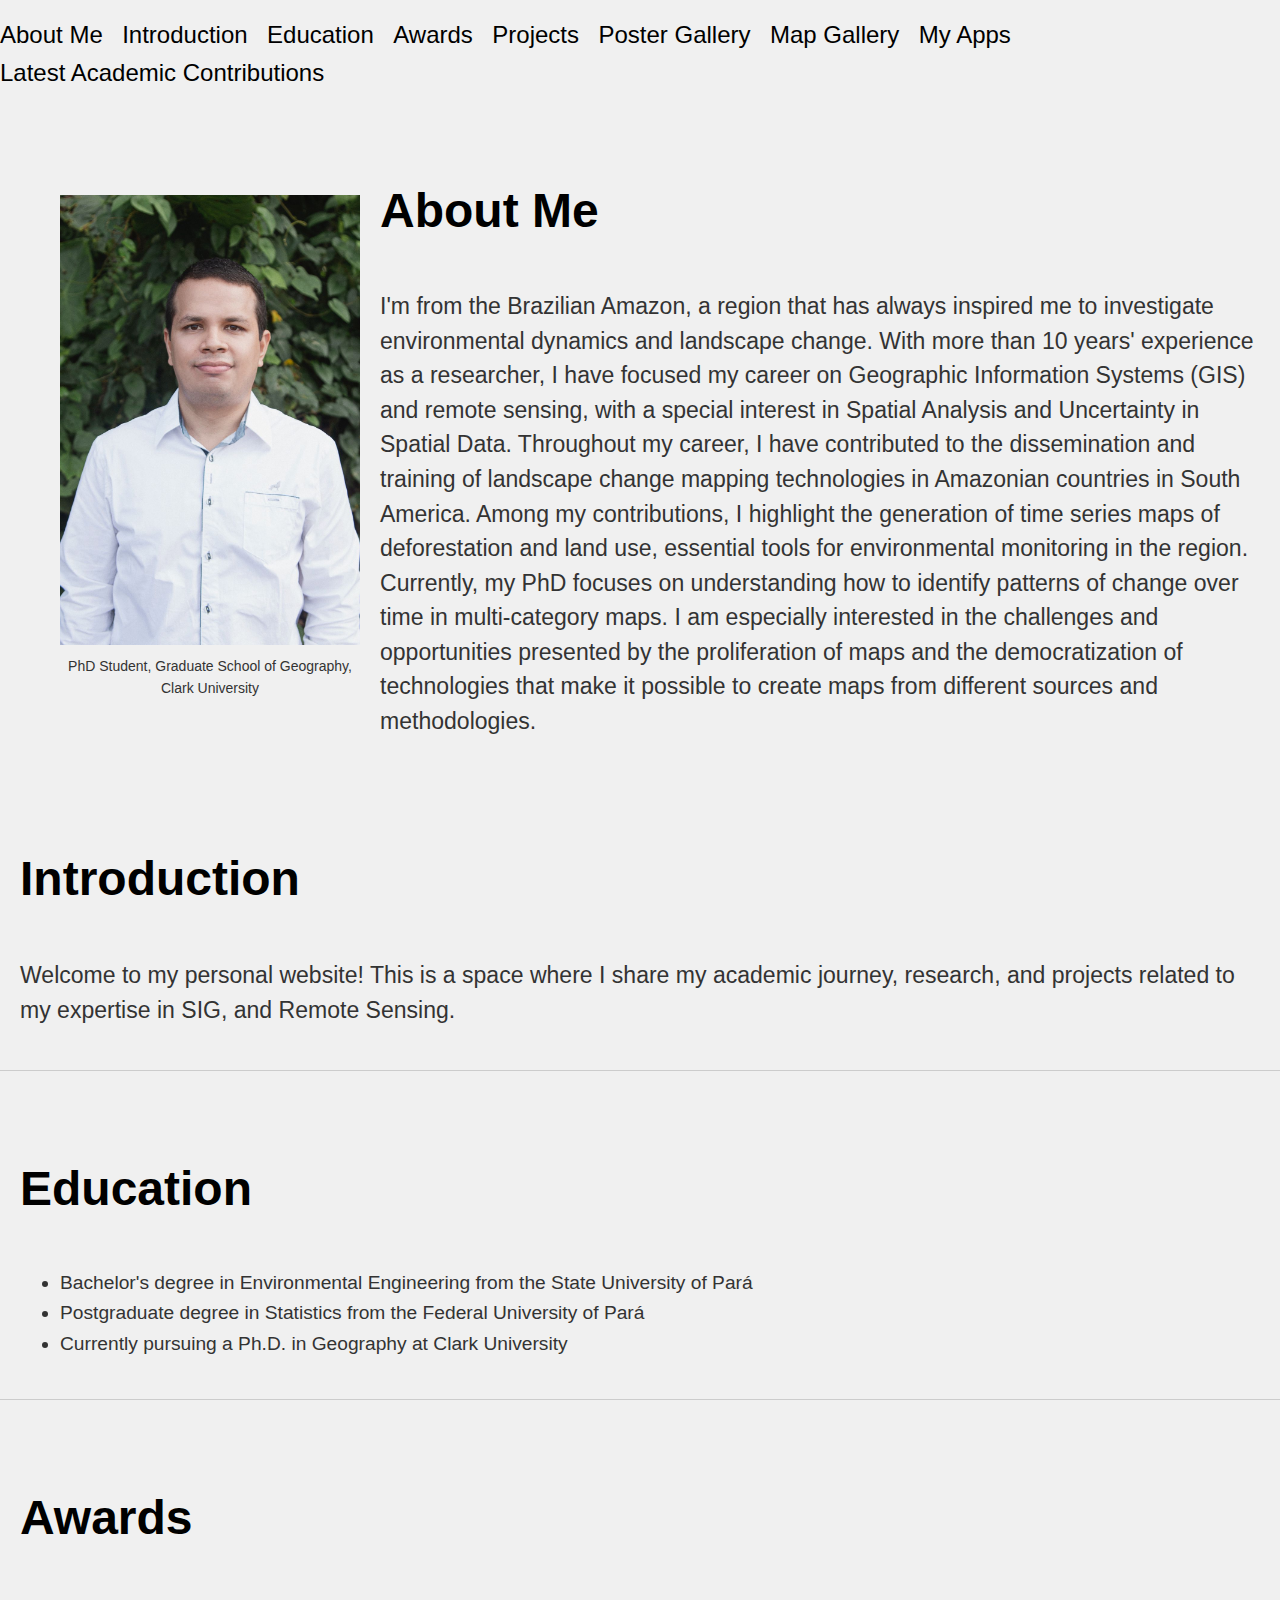
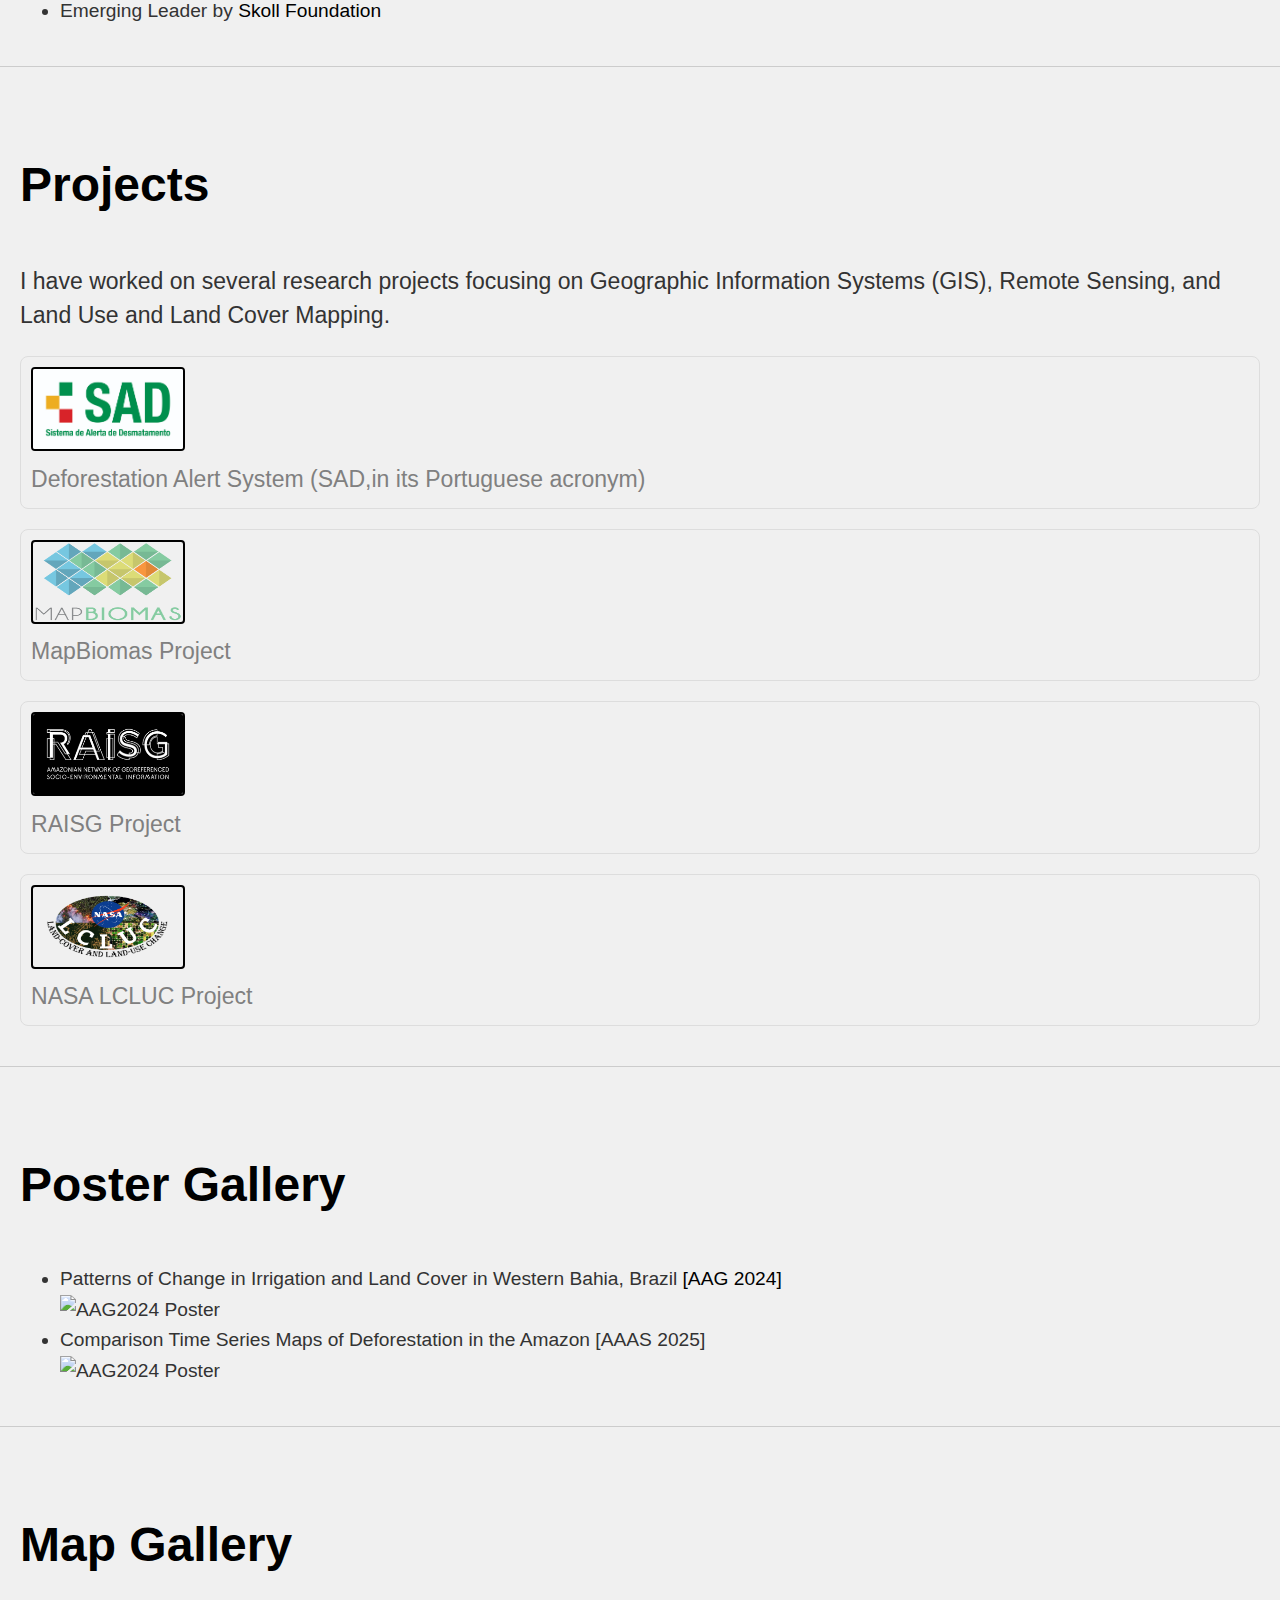
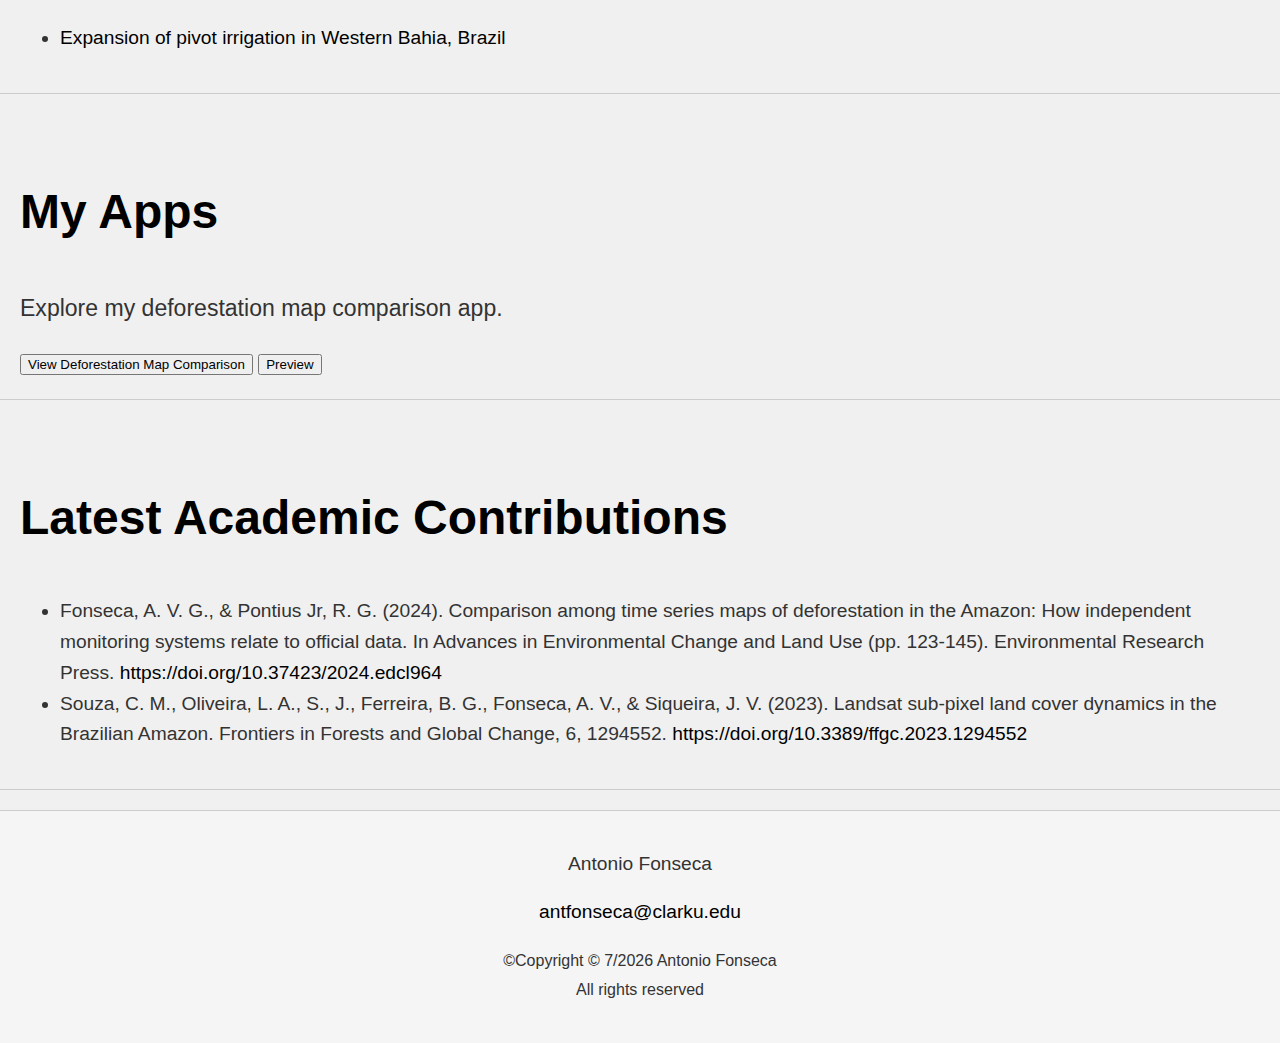
==== commit 367090f3: "updated" ====
--- a/index.html
+++ b/index.html
@@ -45,7 +45,7 @@
             <!-- Introduction Section -->
             <section id="intro">
                 <h2>Introduction</h2>
-                <p>Welcome to my personal website! This is a space where I share my academic journey, research, and projects related to my expertise in Geographic Information Systems (GIS), and Remote Sensing.</p>
+                <p>Welcome to my personal website! This is a space where I share my academic journey, research, and projects related to my expertise in SIG, and Remote Sensing.</p>
             </section>
 
             <!-- Education Section -->
@@ -199,4 +199,4 @@
                 Antonio Fonseca <br> All rights reserved</small></p>
         </footer>
     </body>
-</html>
+</html>--- a/styles.css
+++ b/styles.css
@@ -200,4 +200,4 @@
         width: 100px;
         height: 60px;
     }
-}
+}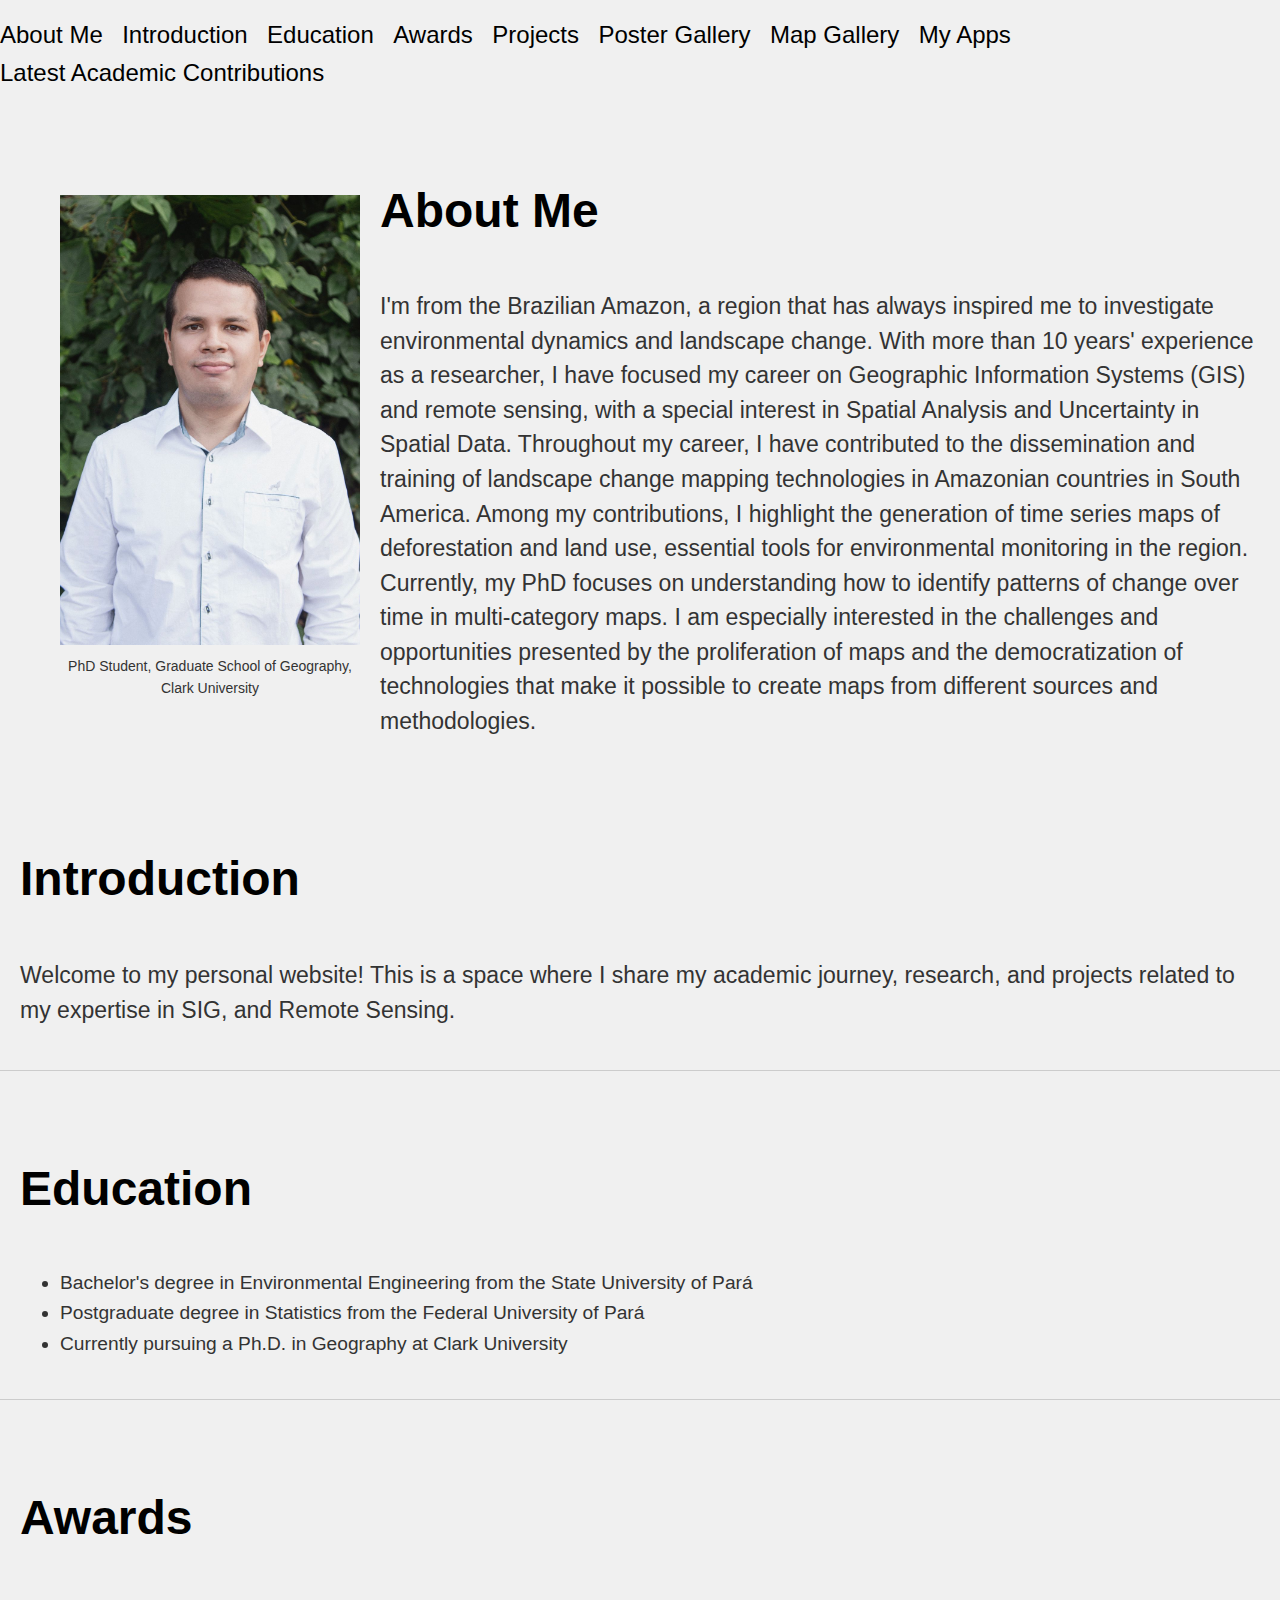
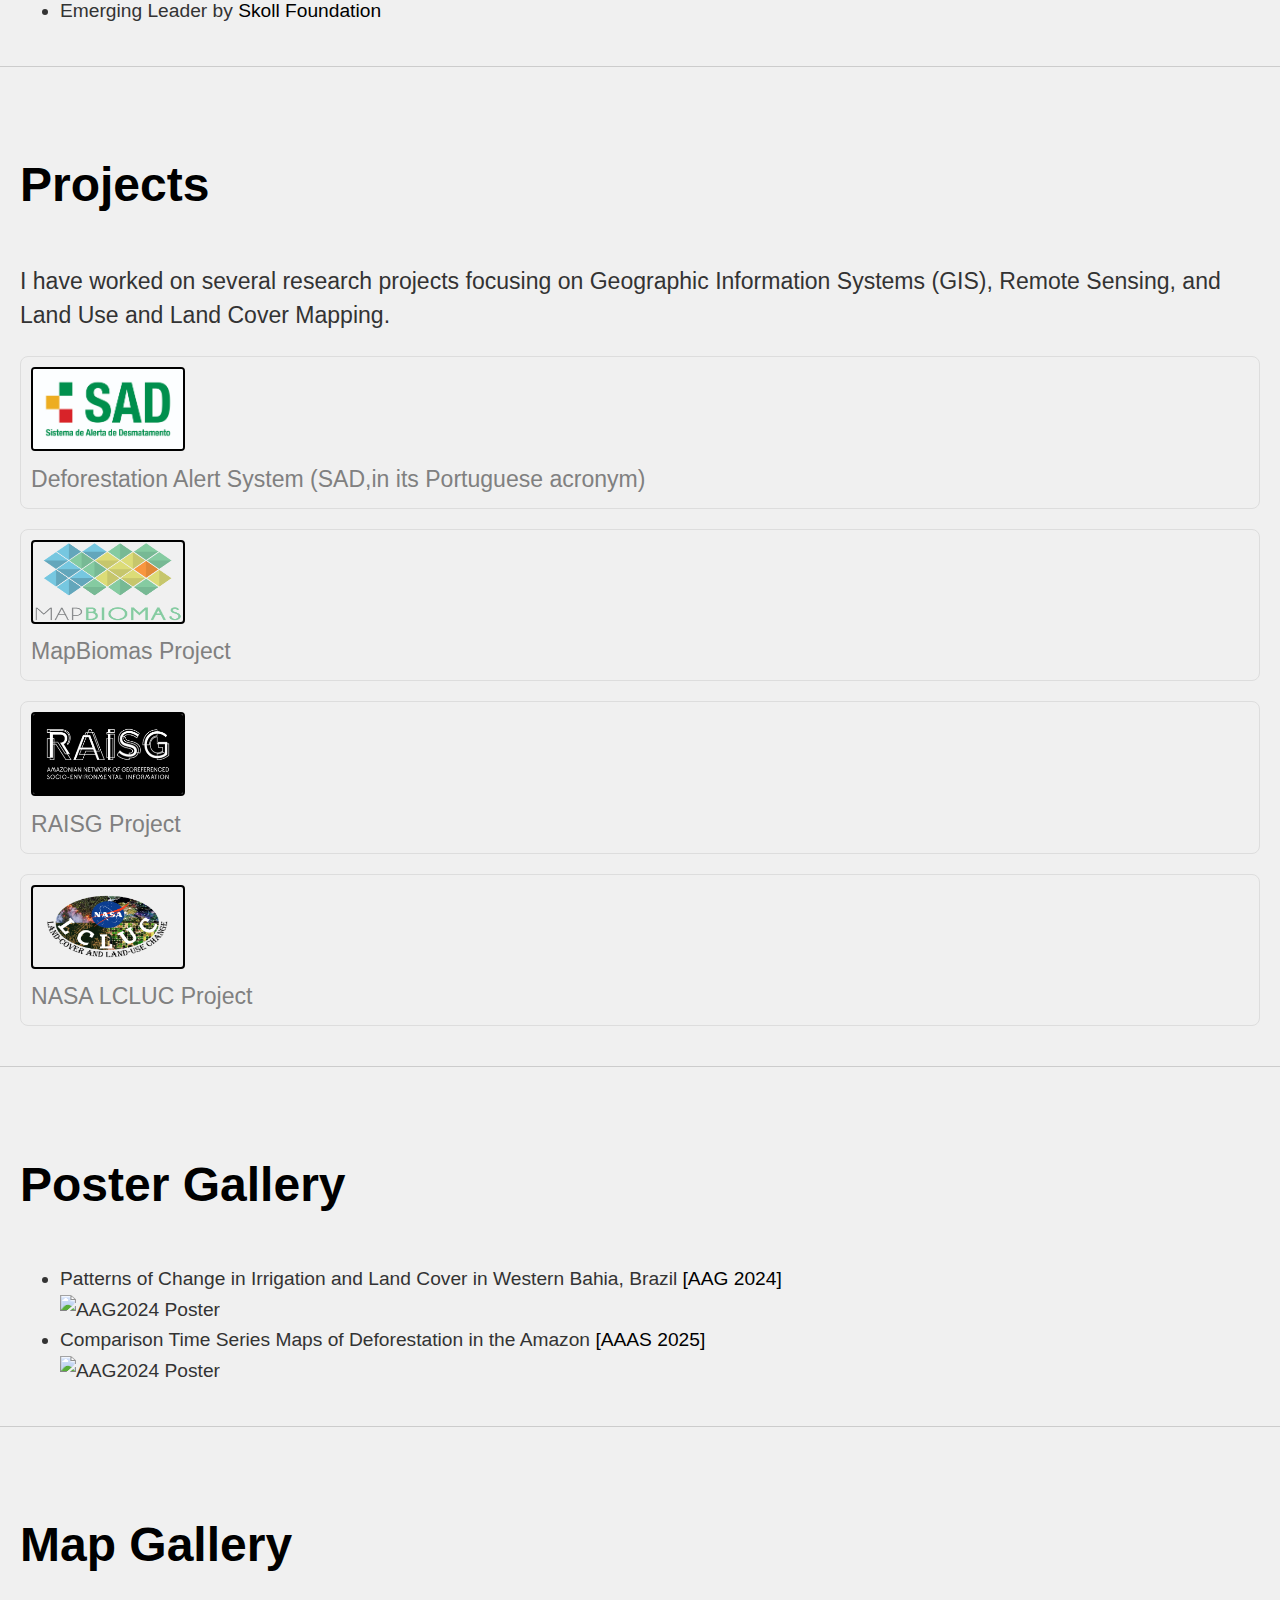
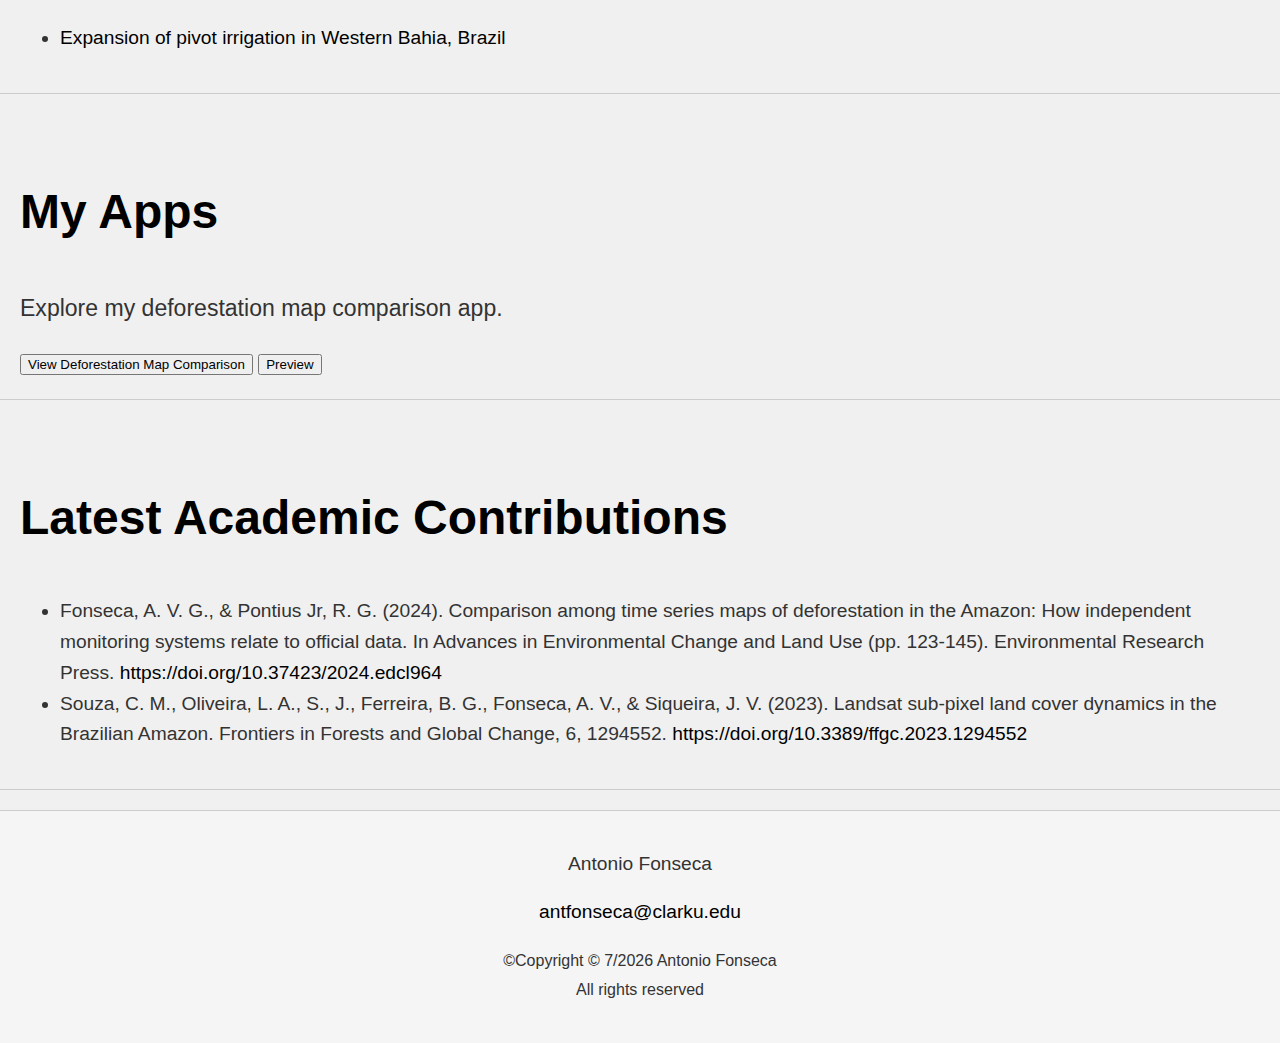
==== commit e8a4d55c: "updated" ====
--- a/index.html
+++ b/index.html
@@ -118,7 +118,7 @@
                     <ul>
                         <li>Patterns of Change in Irrigation and Land Cover in Western Bahia, Brazil <a href="https://aag.secure-platform.com/aag2024/gallery/rounds/74/details/50856" target="_blank">[AAG 2024]</a></li>
                         <img src="https://raw.githubusercontent.com/antoniovfonseca/antoniovfonseca.github.io/main/antfonseca_aag2024poster.jpg" alt="AAG2024 Poster" width="50%" height="auto" />
-                        <li>Comparison Time Series Maps of Deforestation in the Amazon [AAAS 2025]</li>
+                        <li>Comparison Time Series Maps of Deforestation in the Amazon <a href="https://meetings.aaas.org/" target="_blank">[AAAS 2025]</a></li>
                         <img src="https://raw.githubusercontent.com/antoniovfonseca/antoniovfonseca.github.io/main/AAASEPosterAntonioFonseca1.jpg" alt="AAG2024 Poster" width="50%" height="auto" />
                     </ul>                    
             </section>
